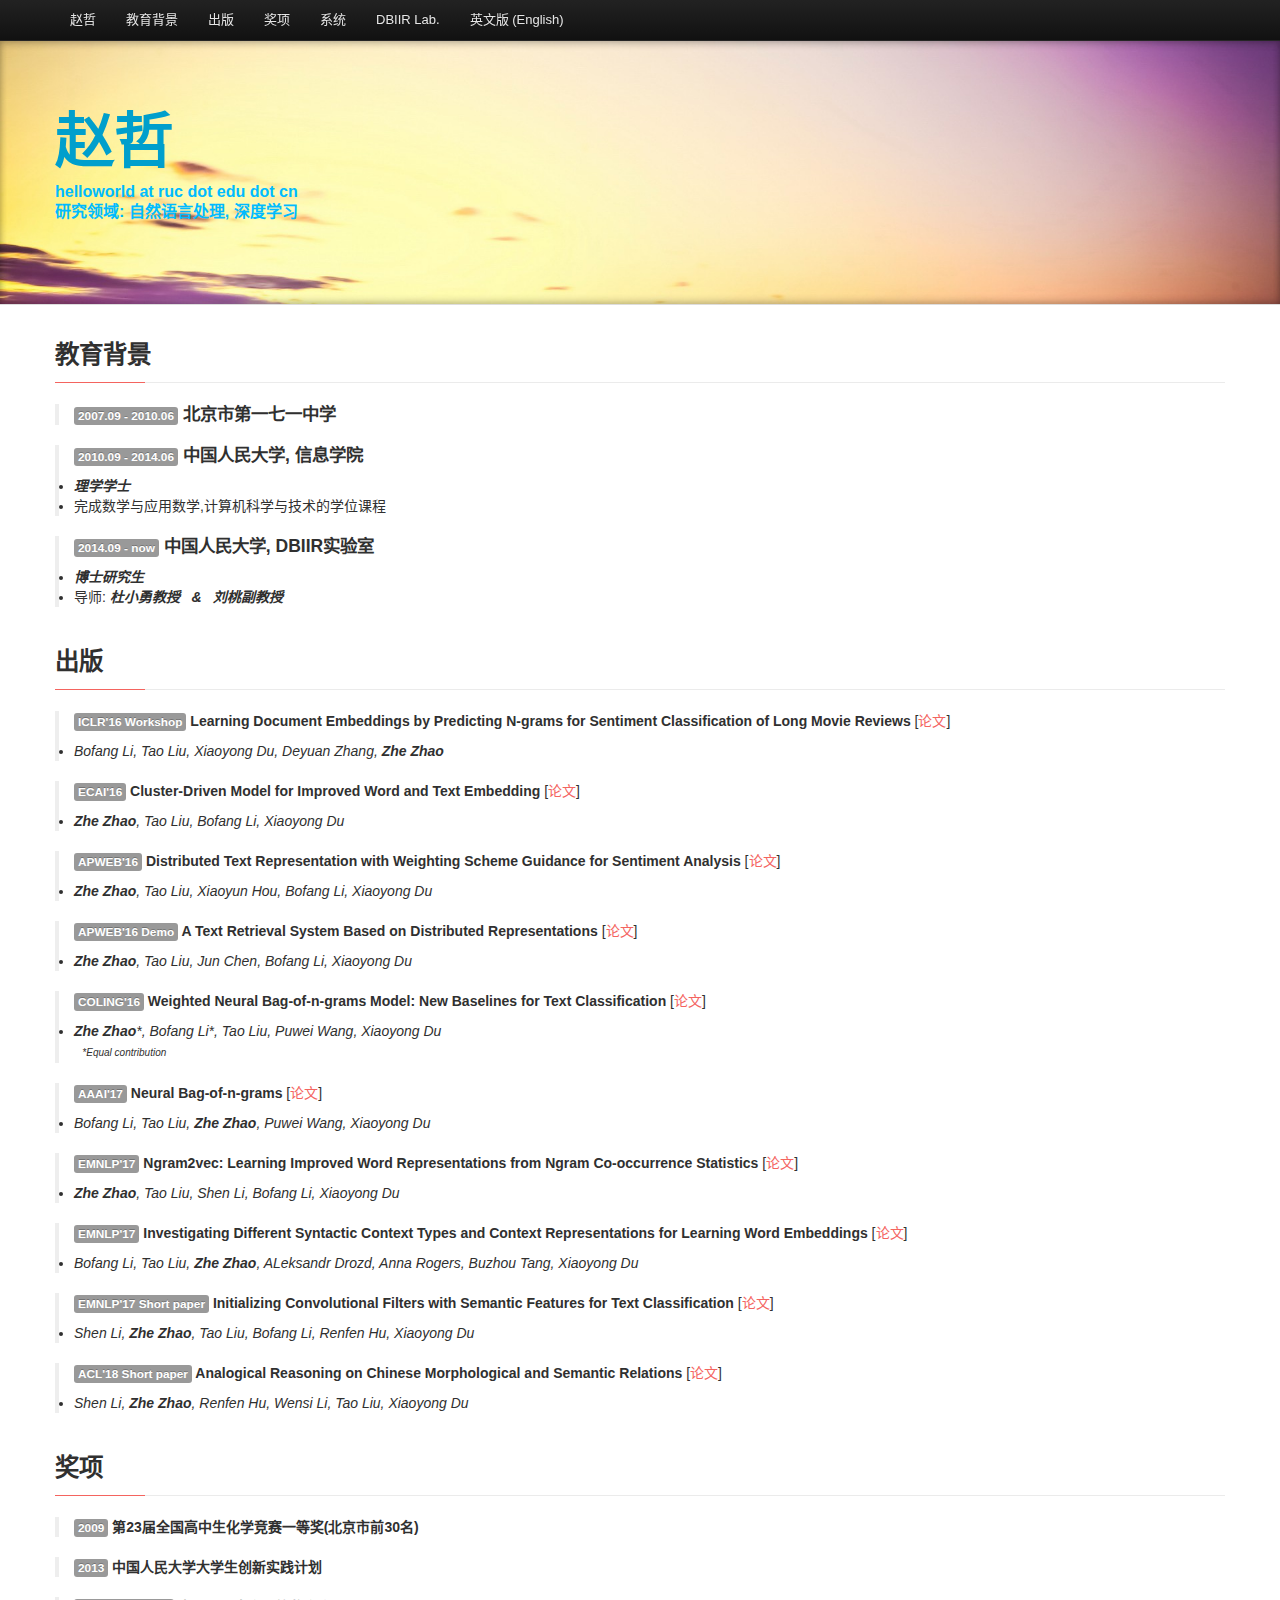
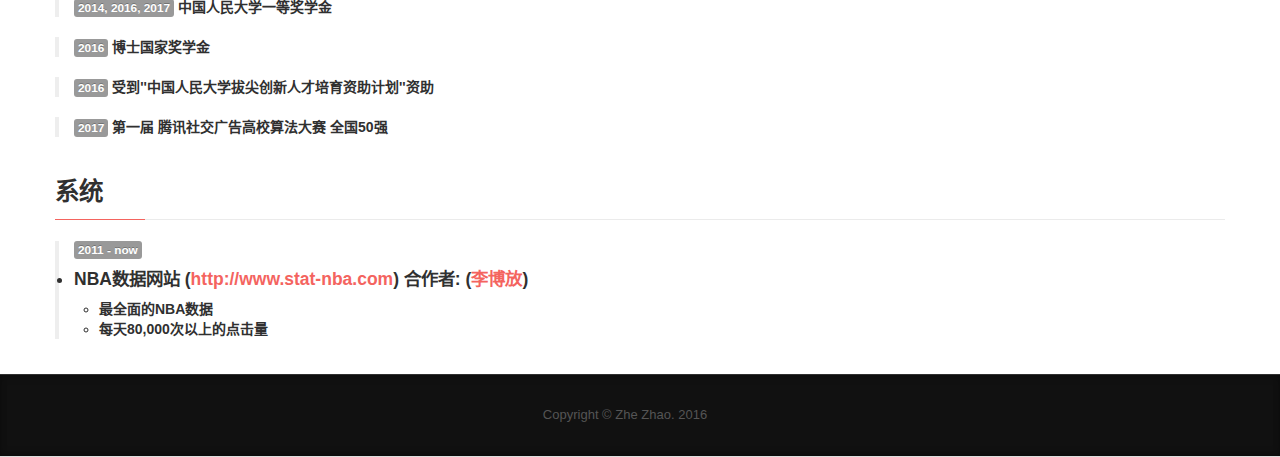
==== index_zh.html @ 17b8a604 "Update index_zh.html" ====
<!DOCTYPE html PUBLIC "-//W3C//DTD HTML 4.01 Transitional//EN" "http://www.w3.org/TR/html4/loose.dtd">
<html lang="zh-CN">
<head>
<meta charset="utf-8" />
<meta http-equiv="X-UA-Compatible" content="IE=edge" />

<title>Zhe Zhao - Renmin Univ. Of China</title>
<meta name="description"
	content="赵哲的个人主页" />
<meta name="author" content="Zhe Zhao (赵哲)"/>
<meta name="keywords"
	content="Zhe Zhao, 赵哲, Renmin University of China, 中国人民大学">
<meta name="HandheldFriendly" content="True" />
<meta name="viewport" content="width=device-width, initial-scale=1.0" />

<link rel="shortcut icon" href="./images/ruc.ico">

<link href="./css/bootstrap.css" rel="stylesheet">
<link href="./css/bootstrap-responsive.css" rel="stylesheet">
<link href="./css/docs.css" rel="stylesheet">
<link href="./css/prettify.css" rel="stylesheet">
<link rel="stylesheet" href="./css/screen.css" />

<script src="./js/jquery.js"></script>
<script src="./js/application.js"></script>
<script src="./js/bootstrap.js"></script>

<script type="text/javascript">
function scrollTo(pos){
	var offsetH = $(pos).offset().top - 50;
	$("body").animate({"scrollTop":offsetH}, 500);
};

$('a[rel=popover]').popover();
</script>

</head>

<body class="home-template">

	<!-- start navigation -->

	<nav class="navbar navbar-inverse navbar-fixed-top">
	<div class="navbar-inner">
		<div class="container">
			<button type="button" class="btn btn-navbar" data-toggle="collapse"
				data-target=".nav-collapse">
				<span class="icon-bar"></span> <span class="icon-bar"></span> <span
					class="icon-bar"></span>
			</button>
			<!--<a class="brand" href="#">Information Systems Group</a>-->
			
			<div class="nav-collapse collapse">
				<ul class="nav">
					<li><a href="#">赵哲</a></li>
					<li><a href="#" onclick="scrollTo('#education');">教育背景</a></li>
					<li><a href="#" onclick="scrollTo('#Publications');">出版</a></li>
					<li><a href="#" onclick="scrollTo('#Awards');">奖项</a></li>
					<li><a href="#" onclick="scrollTo('#Systems');">系统</a></li>
					<li><a href="http://iir.ruc.edu.cn">DBIIR Lab.</a></li>
					<li><a href="index.html" onclick="scrollTo('#skills');">英文版 (English)</a></li>
				</ul>
			</div>
			<!--/.nav-collapse -->
		</div>
	</div>
	</div>
	</nav>
	<!-- end navigation -->

	<!-- start header -->
	<header class="jumbotron subhead main-header"
		style="background-image: url(./images/bg.jpg);background-position: center 36%">
	<div class="container">
		<div class="row">
			<!-- <div class="span3">
				<img src="./images/sea.png" class="img-circle img-polaroid" width="150"
					height="158">
			</div> -->
			<div class="span12" align="left">
				<h1>赵哲</h1>
				<p align="left">
					<font size="-0.3"> helloworld at ruc dot edu dot cn<br>
						研究领域: 自然语言处理, 深度学习
					</font>
				</p>
			</div>

		</div>
	</div>
	</header>
	<!-- end header -->

	<!-- start site's main content area -->
	<section class="content-wrap">
	<div class="container">
		<div class="row">
			<div class="span12" id="education">
				<div class="widget">
					<h3 class="title">
						<strong>教育背景</strong>
					</h3>
					<div class="content community">
					    <blockquote>
							<h4>
								<strong> <span class="label label-default">2007.09
										- 2010.06</span> 北京市第一七一中学
								</strong>
							</h4>
						</blockquote>
						<blockquote>
							<h4>
								<strong> <span class="label label-default">2010.09
										- 2014.06</span> 中国人民大学, 信息学院
								</strong>
							</h4>
							<h5>
								<li><em><strong>理学学士</strong></em></li>
								<li>完成数学与应用数学,计算机科学与技术的学位课程</li>	
							</h5>
						</blockquote>
						<blockquote>
							<h4>
								<strong> <span class="label label-default">2014.09
										- now</span> 中国人民大学, DBIIR实验室
								</strong>
							</h4>
							<h5>
								<li><em><strong>博士研究生</strong></em></li>
								<li>导师: <em><strong>杜小勇教授 &nbsp; & &nbsp; 刘桃副教授</strong></em></li>
							</h5>
						</blockquote>
					</div>
				</div>
			</div>

			<div class="span12" id="Publications">
				<div class="widget">
					<h3 class="title">
						<strong>出版</strong>
					</h3>
					<div class="content community">
						<blockquote>
							<h5>
								<strong> <span class="label label-default">ICLR'16 Workshop</span> 
								Learning Document Embeddings by Predicting N-grams for Sentiment Classification of Long Movie Reviews</strong>
								[<a href="pub/learning_document_embeddings_by_predicting_n-grams_for_sentiment_classification_of_long_movie_reviews.pdf">论文</a>]
							</h5>
							<h5>
								<li><em>Bofang Li, Tao Liu, Xiaoyong Du, Deyuan Zhang, <strong>Zhe Zhao</strong></em></li>
							</h5>
						</blockquote>
						<blockquote>
							<h5>
								<strong> <span class="label label-default">ECAI'16</span> 
								Cluster-Driven Model for Improved Word and Text Embedding</strong>
								[<a href="pub/cluster_driven_model_for_improved_word_and_text_embedding.pdf">论文</a>]
							</h5>
							<h5>
								<li><em><strong>Zhe Zhao</strong>, Tao Liu, Bofang Li, Xiaoyong Du</em></li>
							</h5>
						</blockquote>
						<blockquote>
							<h5>
								<strong> <span class="label label-default">APWEB'16</span> 
								Distributed Text Representation with Weighting Scheme Guidance for Sentiment Analysis</strong>
								[<a href="pub/distributed_text_representation_with_weighting_scheme_guidance_for_sentiment_analysis.pdf">论文</a>]
							</h5>
							<h5>
								<li><em><strong>Zhe Zhao</strong>, Tao Liu, Xiaoyun Hou, Bofang Li, Xiaoyong Du</em></li>
							</h5>
						</blockquote>
						<blockquote>
							<h5>
								<strong> <span class="label label-default">APWEB'16 Demo</span> 
								A Text Retrieval System Based on Distributed Representations</strong>
								[<a href="pub/a_text_retrieval_system_based_on_distributed_representation.pdf">论文</a>]
							</h5>
							<h5>
								<li><em><strong>Zhe Zhao</strong>, Tao Liu, Jun Chen, Bofang Li, Xiaoyong Du</em></li>
							</h5>
						</blockquote>
						<blockquote>
							<h5>
								<strong> <span class="label label-default">COLING'16</span> 
								Weighted Neural Bag-of-n-grams Model: New Baselines for Text Classification</strong>
								[<a href="pub/weighted_neural_bag-of-n-grams_model_new_baselines_for_text_classification.pdf">论文</a>]
							</h5>
							<h5>
								<li><em><strong>Zhe Zhao</strong>*, Bofang Li*, Tao Liu, Puwei Wang, Xiaoyong Du <br> <font size="1">&nbsp;&nbsp;&nbsp;*Equal contribution</font> </em></li>
							</h5>
						</blockquote>
						<blockquote>
							<h5>
								<strong> <span class="label label-default">AAAI'17</span> 
								Neural Bag-of-n-grams</strong>
								[<a href="pub/neural_bag-of-ngrams.pdf">论文</a>]
							</h5>
							<h5>
								<li><em>Bofang Li, Tao Liu, <strong>Zhe Zhao</strong>, Puwei Wang, Xiaoyong Du </em></li>
							</h5>
						</blockquote>
						<blockquote>
							<h5>
								<strong> <span class="label label-default">EMNLP'17</span> 
								Ngram2vec: Learning Improved Word Representations from Ngram Co-occurrence Statistics</strong>
								[<a href="pub/ngram2vec_learning_improved_word_representations_from_ngram_co-occurrence_statistics.pdf">论文</a>]
							</h5>
							<h5>
								<li><em><strong>Zhe Zhao</strong>, Tao Liu, Shen Li, Bofang Li, Xiaoyong Du </em></li>
							</h5>
						</blockquote>
						<blockquote>
							<h5>
								<strong> <span class="label label-default">EMNLP'17</span> 
								Investigating Different Syntactic Context Types and Context Representations for Learning Word Embeddings</strong>
								[<a href="pub/investigating_different_synactic_context_types_and_context_representation_for_learning_word_embeddings.pdf">论文</a>]
							</h5>
							<h5>
								<li><em>Bofang Li, Tao Liu, <strong>Zhe Zhao</strong>, ALeksandr Drozd, Anna Rogers, Buzhou Tang, Xiaoyong Du </em></li>
							</h5>
						</blockquote>
						<blockquote>
							<h5>
								<strong> <span class="label label-default">EMNLP'17 Short paper</span> 
								Initializing Convolutional Filters with Semantic Features for Text Classification</strong>
								[<a href="pub/initializing_convolutional_filters_with_semantic_features_for_text_classification.pdf">论文</a>]
							</h5>
							<h5>
								<li><em>Shen Li, <strong>Zhe Zhao</strong>, Tao Liu, Bofang Li, Renfen Hu, Xiaoyong Du </em></li>
							</h5>
						</blockquote>
						<blockquote>
							<h5>
								<strong> <span class="label label-default">ACL'18 Short paper</span> 
								Analogical Reasoning on Chinese Morphological and Semantic Relations</strong>
								[<a href="">论文</a>]
							</h5>
							<h5>
								<li><em>Shen Li, <strong>Zhe Zhao</strong>, Renfen Hu, Wensi Li, Tao Liu, Xiaoyong Du </em></li>
							</h5>
						</blockquote>
					</div>
				</div>
				<!-- end tag cloud widget -->
			</div>

			
			<div class="span12" id="Awards">
				<div class="widget">
					<h3 class="title"><strong>奖项</strong></h3>
					<div class="content community">
					    <blockquote>
							<h5>
								<strong> <span class="label label-default">2009</span> 第23届全国高中生化学竞赛一等奖(北京市前30名)
								</strong>
							</h5>
						</blockquote>
						<blockquote>
							<h5>
								<strong> <span class="label label-default">2013</span> 中国人民大学大学生创新实践计划
								</strong>
							</h5>
						</blockquote>
						<blockquote>
							<h5>
								<strong> <span class="label label-default">2014, 2016, 2017</span> 中国人民大学一等奖学金
								</strong>
							</h5>
						</blockquote>
						<blockquote>
							<h5>
								<strong> <span class="label label-default">2016</span> 博士国家奖学金
								</strong>
							</h5>
						</blockquote>
						<blockquote>
							<h5>
								<strong> <span class="label label-default">2016</span> 受到''中国人民大学拔尖创新人才培育资助计划''资助
								</strong>
							</h5>
						</blockquote>
						<blockquote>
							<h5>
								<strong> <span class="label label-default">2017</span> 第一届 腾讯社交广告高校算法大赛 全国50强
								</strong>
							</h5>
						</blockquote>
					</div>
				</div>
				<!-- end tag cloud widget -->
			</div>

			<div class="span12" id="Systems">
				<div class="widget">
					<h3 class="title"><strong>系统</strong></h3>
					<div class="content community">
					    <blockquote>
							<h5>
								<strong> <span class="label label-default">2011 - now</span> 
								<h4>
								<strong>
								<li>NBA数据网站 (<a target="_blank" href="http://www.stat-nba.com">http://www.stat-nba.com</a>) 合作者: (<a target="_blank" href="http://iir.ruc.edu.cn/~libf/">李博放</a>)
								</strong>
								</h4>
								<ul style="list-style-type:circle">
								<li>最全面的NBA数据</li>
								<li>每天80,000次以上的点击量</li>
								</ul>
								</li>
								</strong>
							</h5>
						</blockquote>
					</div>
				</div>
				<!-- end tag cloud widget -->
			</div>
			
			
		</div>
	</div>
	</section>

	<div class="jumbotron subhead copyright">
		<div class="container">
			<div class="row">
				<div class="col-sm-12">
					<span>Copyright &copy; <a
						href="http://iir.ruc.edu.cn/~zhaoz/"> Zhe Zhao.</a> 2016
					</span>
				</div>
			</div>
		</div>
	</div>
</body>
</html>
---- css/docs.css ----
/* Add additional stylesheets below
-------------------------------------------------- */
/*
  Bootstrap's documentation styles
  Special styles for presenting Bootstrap's documentation and examples
*/



/* Body and structure
-------------------------------------------------- */

body {
  position: relative;
  padding-top: 40px;
}

/* Code in headings */
h3 code {
  font-size: 14px;
  font-weight: normal;
}



/* Tweak navbar brand link to be super sleek
-------------------------------------------------- */

body > .navbar {
  font-size: 13px;
}

/* Change the docs' brand */
body > .navbar .brand {
  padding-right: 0;
  padding-left: 0;
  margin-left: 20px;
  float: right;
  font-weight: bold;
  color: #ffffff;
  text-shadow: 0 1px 0 rgba(255,255,255,.1), 0 0 30px rgba(255,255,255,.125);
  -webkit-transition: all .2s linear;
     -moz-transition: all .2s linear;
          transition: all .2s linear;
}
body > .navbar .brand:hover {
  text-decoration: none;
  text-shadow: 0 1px 0 rgba(255,255,255,.1), 0 0 30px rgba(255,255,255,.4);
}


/* Sections
-------------------------------------------------- */

/* padding for in-page bookmarks and fixed navbar */
section {
  padding-top: 30px;
}
section > .page-header,
section > .lead {
  color: #5a5a5a;
}
section > ul li {
  margin-bottom: 5px;
}

/* Separators (hr) */
.bs-docs-separator {
  margin: 40px 0 39px;
}

/* Faded out hr */
hr.soften {
  height: 1px;
  margin: 70px 0;
  background-image: -webkit-linear-gradient(left, rgba(0,0,0,0), rgba(0,0,0,.1), rgba(0,0,0,0));
  background-image:    -moz-linear-gradient(left, rgba(0,0,0,0), rgba(0,0,0,.1), rgba(0,0,0,0));
  background-image:     -ms-linear-gradient(left, rgba(0,0,0,0), rgba(0,0,0,.1), rgba(0,0,0,0));
  background-image:      -o-linear-gradient(left, rgba(0,0,0,0), rgba(0,0,0,.1), rgba(0,0,0,0));
  border: 0;
}



/* Jumbotrons
-------------------------------------------------- */

/* Base class
------------------------- */
.jumbotron {
  position: relative;
  padding: 40px 0;
  color: #ffffff;
  text-align: center;
  text-shadow: 0 1px 3px rgba(0,0,0,.0), 0 0 30px rgba(0,0,0,.0);
  background: #1173EA; /* Old browsers */
  background: -moz-linear-gradient(45deg,  #1173EA 0%, #0B3970 100%); /* FF3.6+ */
  background: -webkit-gradient(linear, left bottom, right top, color-stop(0%,#1173EA), color-stop(100%,#0B3970)); /* Chrome,Safari4+ */
  background: -webkit-linear-gradient(45deg,  #1173EA 0%,#0B3970 100%); /* Chrome10+,Safari5.1+ */
  background: -o-linear-gradient(45deg,  #1173EA 0%,#0B3970 100%); /* Opera 11.10+ */
  background: -ms-linear-gradient(45deg,  #1173EA 0%,#0B3970 100%); /* IE10+ */
  background: linear-gradient(45deg,  #1173EA 0%,#0B3970 100%); /* W3C */
  filter: progid:DXImageTransform.Microsoft.gradient( startColorstr='#1173EA', endColorstr='#000000',GradientType=1 ); /* IE6-9 fallback on horizontal gradient */
  -webkit-box-shadow: inset 0 3px 7px rgba(0,0,0,.2), inset 0 -3px 7px rgba(0,0,0,.2);
     -moz-box-shadow: inset 0 3px 7px rgba(0,0,0,.2), inset 0 -3px 7px rgba(0,0,0,.2);
          box-shadow: inset 0 3px 7px rgba(0,0,0,.2), inset 0 -3px 7px rgba(0,0,0,.2);
}
.jumbotron h1 {
  font-size: 80px;
  font-weight: bold;
  letter-spacing: -1px;
  line-height: 1;
}
.jumbotron p {
  font-size: 24px;
  font-weight: 300;
  line-height: 1.25;
  margin-bottom: 30px;
}

/* Link styles (used on .masthead-links as well) */
.jumbotron a {
  color: #fff;
  color: rgba(255,255,255,.5);
  -webkit-transition: all .2s ease-in-out;
     -moz-transition: all .2s ease-in-out;
          transition: all .2s ease-in-out;
}
.jumbotron a:hover {
  color: #fff;
  text-shadow: 0 0 10px rgba(255,255,255,.25);
}

/* Download button */
.masthead .btn {
  padding: 19px 24px;
  font-size: 24px;
  font-weight: 200;
  color: #fff; /* redeclare to override the `.jumbotron a` */
  border: 0;
  -webkit-border-radius: 6px;
     -moz-border-radius: 6px;
          border-radius: 6px;
  -webkit-box-shadow: inset 0 1px 0 rgba(255,255,255,.1), 0 1px 5px rgba(0,0,0,.25);
     -moz-box-shadow: inset 0 1px 0 rgba(255,255,255,.1), 0 1px 5px rgba(0,0,0,.25);
          box-shadow: inset 0 1px 0 rgba(255,255,255,.1), 0 1px 5px rgba(0,0,0,.25);
  -webkit-transition: none;
     -moz-transition: none;
          transition: none;
}
.masthead .btn:hover {
  -webkit-box-shadow: inset 0 1px 0 rgba(255,255,255,.1), 0 1px 5px rgba(0,0,0,.25);
     -moz-box-shadow: inset 0 1px 0 rgba(255,255,255,.1), 0 1px 5px rgba(0,0,0,.25);
          box-shadow: inset 0 1px 0 rgba(255,255,255,.1), 0 1px 5px rgba(0,0,0,.25);
}
.masthead .btn:active {
  -webkit-box-shadow: inset 0 2px 4px rgba(0,0,0,.1), 0 1px 0 rgba(255,255,255,.1);
     -moz-box-shadow: inset 0 2px 4px rgba(0,0,0,.1), 0 1px 0 rgba(255,255,255,.1);
          box-shadow: inset 0 2px 4px rgba(0,0,0,.1), 0 1px 0 rgba(255,255,255,.1);
}


/* Pattern overlay
------------------------- */
.jumbotron .container {
  position: relative;
  z-index: 2;
}
.jumbotron:after {
  content: '';
  display: block;
  position: absolute;
  top: 0;
  right: 0;
  bottom: 0;
  left: 0;
  background: url(../img/bs-docs-masthead-pattern.png) repeat center center;
  opacity: .4;
}
@media
only screen and (-webkit-min-device-pixel-ratio: 2),
only screen and (   min--moz-device-pixel-ratio: 2),
only screen and (     -o-min-device-pixel-ratio: 2/1) {

  .jumbotron:after {
    background-size: 150px 150px;
  }

}

/* Masthead (docs home)
------------------------- */
.masthead {
  padding: 70px 0 80px;
  margin-bottom: 0;
  color: #fff;
}
.masthead h1 {
  font-size: 120px;
  line-height: 1;
  letter-spacing: -2px;
}
.masthead p {
  font-size: 40px;
  font-weight: 200;
  line-height: 1.25;
}

/* Textual links in masthead */
.masthead-links {
  margin: 0;
  list-style: none;
}
.masthead-links li {
  display: inline;
  padding: 0 10px;
  color: rgba(255,255,255,.25);
}

/* Social proof buttons from GitHub & Twitter */
.bs-docs-social {
  padding: 15px 0;
  text-align: center;
  background-color: #f5f5f5;
  border-top: 1px solid #fff;
  border-bottom: 1px solid #ddd;
}

/* Quick links on Home */
.bs-docs-social-buttons {
  margin-left: 0;
  margin-bottom: 0;
  padding-left: 0;
  list-style: none;
}
.bs-docs-social-buttons li {
  display: inline-block;
  padding: 5px 8px;
  line-height: 1;
  *display: inline;
  *zoom: 1;
}

/* Subhead (other pages)
------------------------- */
.subhead {
  text-align: left;
  border-bottom: 1px solid #ddd;
}
.subhead h1 {
  font-size: 60px;
}
.subhead p {
  margin-bottom: 20px;
}
.subhead .navbar {
  display: none;
}



/* Marketing section of Overview
-------------------------------------------------- */

.marketing {
  text-align: center;
  color: #5a5a5a;
}
.marketing h1 {
  margin: 60px 0 10px;
  font-size: 60px;
  font-weight: 200;
  line-height: 1;
  letter-spacing: -1px;
}
.marketing h2 {
  font-weight: 200;
  margin-bottom: 5px;
}
.marketing p {
  font-size: 16px;
  line-height: 1.5;
}
.marketing .marketing-byline {
  margin-bottom: 40px;
  font-size: 20px;
  font-weight: 300;
  line-height: 1.25;
  color: #999;
}
.marketing-img {
  display: block;
  margin: 0 auto 30px;
  max-height: 145px;
}



/* Footer
-------------------------------------------------- */

.footer {
  text-align: center;
  padding: 30px 0;
  margin-top: 70px;
  border-top: 1px solid #e5e5e5;
  background-color: #f5f5f5;
}
.footer p {
  margin-bottom: 0;
  color: #777;
}
.footer-links {
  margin: 10px 0;
}
.footer-links li {
  display: inline;
  padding: 0 2px;
}
.footer-links li:first-child {
  padding-left: 0;
}



/* Special grid styles
-------------------------------------------------- */

.show-grid {
  margin-top: 10px;
  margin-bottom: 20px;
}
.show-grid [class*="span"] {
  background-color: #eee;
  text-align: center;
  -webkit-border-radius: 3px;
     -moz-border-radius: 3px;
          border-radius: 3px;
  min-height: 40px;
  line-height: 40px;
}
.show-grid [class*="span"]:hover {
  background-color: #ddd;
}
.show-grid .show-grid {
  margin-top: 0;
  margin-bottom: 0;
}
.show-grid .show-grid [class*="span"] {
  margin-top: 5px;
}
.show-grid [class*="span"] [class*="span"] {
  background-color: #ccc;
}
.show-grid [class*="span"] [class*="span"] [class*="span"] {
  background-color: #999;
}



/* Mini layout previews
-------------------------------------------------- */
.mini-layout {
  border: 1px solid #ddd;
  -webkit-border-radius: 6px;
     -moz-border-radius: 6px;
          border-radius: 6px;
  -webkit-box-shadow: 0 1px 2px rgba(0,0,0,.075);
     -moz-box-shadow: 0 1px 2px rgba(0,0,0,.075);
          box-shadow: 0 1px 2px rgba(0,0,0,.075);
}
.mini-layout,
.mini-layout .mini-layout-body,
.mini-layout.fluid .mini-layout-sidebar {
  height: 300px;
}
.mini-layout {
  margin-bottom: 20px;
  padding: 9px;
}
.mini-layout div {
  -webkit-border-radius: 3px;
     -moz-border-radius: 3px;
          border-radius: 3px;
}
.mini-layout .mini-layout-body {
  background-color: #dceaf4;
  margin: 0 auto;
  width: 70%;
}
.mini-layout.fluid .mini-layout-sidebar,
.mini-layout.fluid .mini-layout-header,
.mini-layout.fluid .mini-layout-body {
  float: left;
}
.mini-layout.fluid .mini-layout-sidebar {
  background-color: #bbd8e9;
  width: 20%;
}
.mini-layout.fluid .mini-layout-body {
  width: 77.5%;
  margin-left: 2.5%;
}



/* Download page
-------------------------------------------------- */

.download .page-header {
  margin-top: 36px;
}
.page-header .toggle-all {
  margin-top: 5px;
}

/* Space out h3s when following a section */
.download h3 {
  margin-bottom: 5px;
}
.download-builder input + h3,
.download-builder .checkbox + h3 {
  margin-top: 9px;
}

/* Fields for variables */
.download-builder input[type=text] {
  margin-bottom: 9px;
  font-family: Menlo, Monaco, "Courier New", monospace;
  font-size: 12px;
  color: #d14;
}
.download-builder input[type=text]:focus {
  background-color: #fff;
}

/* Custom, larger checkbox labels */
.download .checkbox {
  padding: 6px 10px 6px 25px;
  font-size: 13px;
  line-height: 18px;
  color: #555;
  background-color: #f9f9f9;
  -webkit-border-radius: 3px;
     -moz-border-radius: 3px;
          border-radius: 3px;
  cursor: pointer;
}
.download .checkbox:hover {
  color: #333;
  background-color: #f5f5f5;
}
.download .checkbox small {
  font-size: 12px;
  color: #777;
}

/* Variables section */
#variables label {
  margin-bottom: 0;
}

/* Giant download button */
.download-btn {
  margin: 36px 0 108px;
}
#download p,
#download h4 {
  max-width: 50%;
  margin: 0 auto;
  color: #999;
  text-align: center;
}
#download h4 {
  margin-bottom: 0;
}
#download p {
  margin-bottom: 18px;
}
.download-btn .btn {
  display: block;
  width: auto;
  padding: 19px 24px;
  margin-bottom: 27px;
  font-size: 30px;
  line-height: 1;
  text-align: center;
  -webkit-border-radius: 6px;
     -moz-border-radius: 6px;
          border-radius: 6px;
}



/* Misc
-------------------------------------------------- */

/* Make tables spaced out a bit more */
h2 + table,
h3 + table,
h4 + table,
h2 + .row {
  margin-top: 5px;
}

/* Example sites showcase */
.example-sites {
  xmargin-left: 20px;
}
.example-sites img {
  max-width: 100%;
  margin: 0 auto;
}

.scrollspy-example {
  height: 200px;
  overflow: auto;
  position: relative;
}


/* Fake the :focus state to demo it */
.focused {
  border-color: rgba(82,168,236,.8);
  -webkit-box-shadow: inset 0 1px 3px rgba(0,0,0,.1), 0 0 8px rgba(82,168,236,.6);
     -moz-box-shadow: inset 0 1px 3px rgba(0,0,0,.1), 0 0 8px rgba(82,168,236,.6);
          box-shadow: inset 0 1px 3px rgba(0,0,0,.1), 0 0 8px rgba(82,168,236,.6);
  outline: 0;
}

/* For input sizes, make them display block */
.docs-input-sizes select,
.docs-input-sizes input[type=text] {
  display: block;
  margin-bottom: 9px;
}

/* Icons
------------------------- */
.the-icons {
  margin-left: 0;
  list-style: none;
}
.the-icons li {
  float: left;
  width: 25%;
  line-height: 25px;
}
.the-icons i:hover {
  background-color: rgba(255,0,0,.25);
}

/* Example page
------------------------- */
.bootstrap-examples h4 {
  margin: 10px 0 5px;
}
.bootstrap-examples p {
  font-size: 13px;
  line-height: 18px;
}
.bootstrap-examples .thumbnail {
  margin-bottom: 9px;
  background-color: #fff;
}



/* Bootstrap code examples
-------------------------------------------------- */

/* Base class */
.bs-docs-example {
  position: relative;
  margin: 15px 0;
  padding: 39px 19px 14px;
  *padding-top: 19px;
  background-color: #fff;
  border: 1px solid #ddd;
  -webkit-border-radius: 4px;
     -moz-border-radius: 4px;
          border-radius: 4px;
}

/* Echo out a label for the example */
.bs-docs-example:after {
  content: "Example";
  position: absolute;
  top: -1px;
  left: -1px;
  padding: 3px 7px;
  font-size: 12px;
  font-weight: bold;
  background-color: #f5f5f5;
  border: 1px solid #ddd;
  color: #9da0a4;
  -webkit-border-radius: 4px 0 4px 0;
     -moz-border-radius: 4px 0 4px 0;
          border-radius: 4px 0 4px 0;
}

/* Remove spacing between an example and it's code */
.bs-docs-example + .prettyprint {
  margin-top: -20px;
  padding-top: 15px;
}

/* Tweak examples
------------------------- */
.bs-docs-example > p:last-child {
  margin-bottom: 0;
}
.bs-docs-example .table,
.bs-docs-example .progress,
.bs-docs-example .well,
.bs-docs-example .alert,
.bs-docs-example .hero-unit,
.bs-docs-example .pagination,
.bs-docs-example .navbar,
.bs-docs-example > .nav,
.bs-docs-example blockquote {
  margin-bottom: 5px;
}
.bs-docs-example .pagination {
  margin-top: 0;
}
.bs-navbar-top-example,
.bs-navbar-bottom-example {
  z-index: 1;
  padding: 0;
  height: 90px;
  overflow: hidden; /* cut the drop shadows off */
}
.bs-navbar-top-example .navbar-fixed-top,
.bs-navbar-bottom-example .navbar-fixed-bottom {
  margin-left: 0;
  margin-right: 0;
}
.bs-navbar-top-example {
  -webkit-border-radius: 0 0 4px 4px;
     -moz-border-radius: 0 0 4px 4px;
          border-radius: 0 0 4px 4px;
}
.bs-navbar-top-example:after {
  top: auto;
  bottom: -1px;
  -webkit-border-radius: 0 4px 0 4px;
     -moz-border-radius: 0 4px 0 4px;
          border-radius: 0 4px 0 4px;
}
.bs-navbar-bottom-example {
  -webkit-border-radius: 4px 4px 0 0;
     -moz-border-radius: 4px 4px 0 0;
          border-radius: 4px 4px 0 0;
}
.bs-navbar-bottom-example .navbar {
  margin-bottom: 0;
}
form.bs-docs-example {
  padding-bottom: 19px;
}

/* Images */
.bs-docs-example-images img {
  margin: 10px;
  display: inline-block;
}

/* Tooltips */
.bs-docs-tooltip-examples {
  text-align: center;
  margin: 0 0 10px;
  list-style: none;
}
.bs-docs-tooltip-examples li {
  display: inline;
  padding: 0 10px;
}

/* Popovers */
.bs-docs-example-popover {
  padding-bottom: 24px;
  background-color: #f9f9f9;
}
.bs-docs-example-popover .popover {
  position: relative;
  display: block;
  float: left;
  width: 260px;
  margin: 20px;
}

/* Dropdowns */
.bs-docs-example-submenus {
  min-height: 180px;
}
.bs-docs-example-submenus > .pull-left + .pull-left {
  margin-left: 20px;
}
.bs-docs-example-submenus .dropup > .dropdown-menu,
.bs-docs-example-submenus .dropdown > .dropdown-menu {
  display: block;
  position: static;
  margin-bottom: 5px;
  *width: 180px;
}



/* Responsive docs
-------------------------------------------------- */

/* Utility classes table
------------------------- */
.responsive-utilities th small {
  display: block;
  font-weight: normal;
  color: #999;
}
.responsive-utilities tbody th {
  font-weight: normal;
}
.responsive-utilities td {
  text-align: center;
}
.responsive-utilities td.is-visible {
  color: #468847;
  background-color: #dff0d8 !important;
}
.responsive-utilities td.is-hidden {
  color: #ccc;
  background-color: #f9f9f9 !important;
}

/* Responsive tests
------------------------- */
.responsive-utilities-test {
  margin-top: 5px;
  margin-left: 0;
  list-style: none;
  overflow: hidden; /* clear floats */
}
.responsive-utilities-test li {
  position: relative;
  float: left;
  width: 25%;
  height: 43px;
  font-size: 14px;
  font-weight: bold;
  line-height: 43px;
  color: #999;
  text-align: center;
  border: 1px solid #ddd;
  -webkit-border-radius: 4px;
     -moz-border-radius: 4px;
          border-radius: 4px;
}
.responsive-utilities-test li + li {
  margin-left: 10px;
}
.responsive-utilities-test span {
  position: absolute;
  top:    -1px;
  left:   -1px;
  right:  -1px;
  bottom: -1px;
  -webkit-border-radius: 4px;
     -moz-border-radius: 4px;
          border-radius: 4px;
}
.responsive-utilities-test span {
  color: #468847;
  background-color: #dff0d8;
  border: 1px solid #d6e9c6;
}



/* Sidenav for Docs
-------------------------------------------------- */

.bs-docs-sidenav {
  width: 228px;
  margin: 30px 0 0;
  padding: 0;
  background-color: #fff;
  -webkit-border-radius: 6px;
     -moz-border-radius: 6px;
          border-radius: 6px;
  -webkit-box-shadow: 0 1px 4px rgba(0,0,0,.065);
     -moz-box-shadow: 0 1px 4px rgba(0,0,0,.065);
          box-shadow: 0 1px 4px rgba(0,0,0,.065);
}
.bs-docs-sidenav > li > a {
  display: block;
  width: 190px \9;
  margin: 0 0 -1px;
  padding: 8px 14px;
  border: 1px solid #e5e5e5;
}
.bs-docs-sidenav > li:first-child > a {
  -webkit-border-radius: 6px 6px 0 0;
     -moz-border-radius: 6px 6px 0 0;
          border-radius: 6px 6px 0 0;
}
.bs-docs-sidenav > li:last-child > a {
  -webkit-border-radius: 0 0 6px 6px;
     -moz-border-radius: 0 0 6px 6px;
          border-radius: 0 0 6px 6px;
}
.bs-docs-sidenav > .active > a {
  position: relative;
  z-index: 2;
  padding: 9px 15px;
  border: 0;
  text-shadow: 0 1px 0 rgba(0,0,0,.15);
  -webkit-box-shadow: inset 1px 0 0 rgba(0,0,0,.1), inset -1px 0 0 rgba(0,0,0,.1);
     -moz-box-shadow: inset 1px 0 0 rgba(0,0,0,.1), inset -1px 0 0 rgba(0,0,0,.1);
          box-shadow: inset 1px 0 0 rgba(0,0,0,.1), inset -1px 0 0 rgba(0,0,0,.1);
}
/* Chevrons */
.bs-docs-sidenav .icon-chevron-right {
  float: right;
  margin-top: 2px;
  margin-right: -6px;
  opacity: .25;
}
.bs-docs-sidenav > li > a:hover {
  background-color: #f5f5f5;
}
.bs-docs-sidenav a:hover .icon-chevron-right {
  opacity: .5;
}
.bs-docs-sidenav .active .icon-chevron-right,
.bs-docs-sidenav .active a:hover .icon-chevron-right {
  background-image: url(../img/glyphicons-halflings-white.png);
  opacity: 1;
}
.bs-docs-sidenav.affix {
  top: 40px;
}
.bs-docs-sidenav.affix-bottom {
  position: absolute;
  top: auto;
  bottom: 270px;
}



/* Ads in headers
-------------------------------------------------- */

.subhead h1,
.subhead .lead {
  margin-right: 340px;
}

.carbonad {
  position: absolute;
  top: 0;
  right: 0;
  margin-top: 0 !important;
  padding: 15px;
  height: auto !important;
  overflow: hidden; /* clearfix */
  font-size: 13px !important;
  line-height: 16px !important;
  background: #222 !important; /* reset image and color in one line */
  background: rgba(0,0,0,.5) !important;
  border: 0 !important;
  border-radius: 4px;
  box-shadow: inset 0 3px 5px rgba(0,0,0,.5), 0 1px 0 rgba(255,255,255,.1);
}
.carbonad-img {
  margin: 0 !important;
}
.carbonad-text,
.carbonad-tag,
.carbonad-tag a {
  color: #fff !important;
}
.carbonad-text,
.carbonad-tag {
  float: none !important;
  display: block !important;
  width: auto !important;
  height: auto !important;
  margin-left: 145px !important;
  font-family: "Helvetica Neue", Helvetica, Arial, sans-serif !important;
}
.carbonad-text {
  padding-top: 0 !important;
}
.carbonad-tag {
  text-align: left !important;
}


/* Responsive
-------------------------------------------------- */

/* Desktop large
------------------------- */
@media (min-width: 1200px) {
  .bs-docs-container {
    max-width: 970px;
  }
  .bs-docs-sidenav {
    width: 258px;
  }
  .bs-docs-sidenav > li > a {
    width: 230px \9; /* Override the previous IE8-9 hack */
  }
}

/* Desktop
------------------------- */
@media (max-width: 980px) {
  /* Unfloat brand */
  body > .navbar-fixed-top .brand {
    float: left;
    margin-left: 0;
    padding-left: 10px;
    padding-right: 10px;
  }

  /* Inline-block quick links for more spacing */
  .quick-links li {
    display: inline-block;
    margin: 5px;
  }

  /* When affixed, space properly */
  .bs-docs-sidenav {
    top: 0;
    width: 218px;
    margin-top: 30px;
    margin-right: 0;
  }

  .subhead h1,
  .subhead .lead {
    margin-right: 0;
  }

  .carbonad {
    position: static;
    width: auto !important;
    margin-top: 30px !important;
  }

}

/* Tablet to desktop
------------------------- */
@media (min-width: 768px) and (max-width: 979px) {
  /* Remove any padding from the body */
  body {
    padding-top: 0;
  }
  /* Widen masthead and social buttons to fill body padding */
  .jumbotron {
    margin-top: -20px; /* Offset bottom margin on .navbar */
  }
  /* Adjust sidenav width */
  .bs-docs-sidenav {
    width: 166px;
    margin-top: 20px;
  }
  .bs-docs-sidenav.affix {
    top: 0;
  }
}

/* Tablet
------------------------- */
@media (max-width: 767px) {
  /* Remove any padding from the body */
  body {
    padding-top: 0;
  }

  /* Widen masthead and social buttons to fill body padding */
  .jumbotron {
    padding: 40px 20px;
    margin-top:   -20px; /* Offset bottom margin on .navbar */
    margin-right: -20px;
    margin-left:  -20px;
  }
  .masthead h1 {
    font-size: 90px;
  }
  .masthead p,
  .masthead .btn {
    font-size: 24px;
  }
  .marketing .span4 {
    margin-bottom: 40px;
  }
  .bs-docs-social {
    margin: 0 -20px;
  }

  .carbonad {
    position: static;
    width: auto !important;
    margin: 40px -20px -40px !important;
    padding: 20px !important;
    overflow: hidden; /* clearfix */
    border-radius: 0;
  }

  /* Space out the show-grid examples */
  .show-grid [class*="span"] {
    margin-bottom: 5px;
  }

  /* Sidenav */
  .bs-docs-sidenav {
    width: auto;
    margin-bottom: 20px;
  }
  .bs-docs-sidenav.affix {
    position: static;
    width: auto;
    top: 0;
  }

  /* Unfloat the back to top link in footer */
  .footer {
    margin-left: -20px;
    margin-right: -20px;
    padding-left: 20px;
    padding-right: 20px;
  }
  .footer p {
    margin-bottom: 9px;
  }
}

/* Landscape phones
------------------------- */
@media (max-width: 480px) {
  /* Remove padding above jumbotron */
  body {
    padding-top: 0;
  }

  /* Change up some type stuff */
  h2 small {
    display: block;
  }

  /* Downsize the jumbotrons */
  .jumbotron h1 {
    font-size: 45px;
  }
  .jumbotron p,
  .jumbotron .btn {
    font-size: 18px;
  }
  .jumbotron .btn {
    display: block;
    margin: 0 auto;
  }

  /* center align subhead text like the masthead */
  .subhead h1,
  .subhead p {
    text-align: center;
  }

  /* Marketing on home */
  .marketing h1 {
    font-size: 30px;
  }
  .marketing-byline {
    font-size: 18px;
  }

  /* center example sites */
  .example-sites {
    margin-left: 0;
  }
  .example-sites > li {
    float: none;
    display: block;
    max-width: 280px;
    margin: 0 auto 18px;
    text-align: center;
  }
  .example-sites .thumbnail > img {
    max-width: 270px;
  }

  /* Do our best to make tables work in narrow viewports */
  table code {
    white-space: normal;
    word-wrap: break-word;
    word-break: break-all;
  }

  /* Examples: dropdowns */
  .bs-docs-example-submenus > .pull-left {
    float: none;
    clear: both;
  }
  .bs-docs-example-submenus > .pull-left,
  .bs-docs-example-submenus > .pull-left + .pull-left {
    margin-left: 0;
  }
  .bs-docs-example-submenus p {
    margin-bottom: 0;
  }
  .bs-docs-example-submenus .dropup > .dropdown-menu,
  .bs-docs-example-submenus .dropdown > .dropdown-menu {
    margin-bottom: 10px;
    float: none;
    max-width: 180px;
  }

  /* Examples: modal */
  .modal-example .modal {
    position: relative;
    top: auto;
    right: auto;
    bottom: auto;
    left: auto;
  }

  /* Tighten up footer */
  .footer {
    padding-top: 20px;
    padding-bottom: 20px;
  }
}
---- css/prettify.css ----
.com { color: #93a1a1; }
.lit { color: #195f91; }
.pun, .opn, .clo { color: #93a1a1; }
.fun { color: #dc322f; }
.str, .atv { color: #D14; }
.kwd, .prettyprint .tag { color: #1e347b; }
.typ, .atn, .dec, .var { color: teal; }
.pln { color: #48484c; }

.prettyprint {
  padding: 8px;
  background-color: #f7f7f9;
  border: 1px solid #e1e1e8;
}
.prettyprint.linenums {
  -webkit-box-shadow: inset 40px 0 0 #fbfbfc, inset 41px 0 0 #ececf0;
     -moz-box-shadow: inset 40px 0 0 #fbfbfc, inset 41px 0 0 #ececf0;
          box-shadow: inset 40px 0 0 #fbfbfc, inset 41px 0 0 #ececf0;
}

/* Specify class=linenums on a pre to get line numbering */
ol.linenums {
  margin: 0 0 0 33px; /* IE indents via margin-left */
}
ol.linenums li {
  padding-left: 12px;
  color: #bebec5;
  line-height: 20px;
  text-shadow: 0 1px 0 #fff;
}
---- css/screen.css ----
/*====================================================
	Importing bootstrap less files
====================================================*/
/*====================================================
	COLOR VARIABLE FOR THEME
====================================================*/
/* common */
/*====================================================
	common styles
====================================================*/
html,
body {
  color: #505050;
  line-height: 1.75em;
  background: #ffffff;
  position: relative;
  font-family: "Microsoft YaHei", "Helvetica Neue", Helvetica, Arial, "Hiragino Sans GB", "Hiragino Sans GB W3", "WenQuanYi Micro Hei", "Microsoft YaHei UI", sans-serif;
}
h1,
h2,
h3,
h4,
h5,
h6 {
  font-weight: 400;
  color: #303030;
}
/*h1 {
  font-size: 3em;
}
h2 {
  font-size: 2.5em;
}
h3 {
  font-size: 2em;
}
h4 {
  font-size: 1.5em;
}
h5 {
  font-size: 1em;
}
h6 {
  font-size: 0.75em;
}*/
a {
  color: #f4645f;
  outline: none;
}
a:hover {
  color: #f4645f;
}
a:active,
a:focus,
a img {
  outline: none;
}
.btn {
  padding: 7px 14px;
  border-radius: 2px;
}
.btn-default {
  border: 1px solid #f4645f;
  background: #f4645f;
  color: #ffffff;
  -webkit-transition: all 0.2s ease-in-out;
       -o-transition: all 0.2s ease-in-out;
          transition: all 0.2s ease-in-out;
}
.btn-default:hover {
  border: 1px solid #303030;
  background: #303030;
  color: #ffffff;
}
.btn-default:focus {
  outline: none;
}
.btn-default[disabled] {
  border: 1px solid #303030;
  background: #303030;
  color: #ffffff;
}
input[type="search"],
input[type="text"],
input[type="url"],
input[type="email"],
textarea {
  padding: 7px 7px;
  border: 1px solid #ebebeb;
  border-radius: 2px;
  -webkit-transition: all 0.2s;
       -o-transition: all 0.2s;
          transition: all 0.2s;
}
input[type="search"]:focus,
input[type="text"]:focus,
input[type="url"]:focus,
input[type="email"]:focus,
textarea:focus {
  border: 1px solid #f4645f;
  outline: none;
}
blockquote {
  border-left: 4px solid #eee;
}
pre {
  padding: 0;
  background: none;
  border: none;
}
::-moz-selection {
  color: #ffffff;
  background: #f4645f;
  text-shadow: none;
}
::selection {
  color: #ffffff;
  background: #f4645f;
  text-shadow: none;
}
/* header */
/*====================================================
	header
====================================================*/
.main-header {
  text-align: center;
  padding: 42px 0;
  /*background: #f4645f;*/
  text-shadow: 0 1px 3px rgba(0,0,0,.0), 0 0 30px rgba(0,0,0,.0);
  background: #1173EA; /* Old browsers */
  background: -moz-linear-gradient(45deg,  #1173EA 0%, #0B3970 100%); /* FF3.6+ */
  background: -webkit-gradient(linear, left bottom, right top, color-stop(0%,#1173EA), color-stop(100%,#0B3970)); /* Chrome,Safari4+ */
  background: -webkit-linear-gradient(45deg,  #1173EA 0%,#0B3970 100%); /* Chrome10+,Safari5.1+ */
  background: -o-linear-gradient(45deg,  #1173EA 0%,#0B3970 100%); /* Opera 11.10+ */
  background: -ms-linear-gradient(45deg,  #1173EA 0%,#0B3970 100%); /* IE10+ */
  background: linear-gradient(45deg,  #1173EA 0%,#0B3970 100%); /* W3C */
  filter: progid:DXImageTransform.Microsoft.gradient( startColorstr='#1173EA', endColorstr='#000000',GradientType=1 ); /* IE6-9 fallback on horizontal gradient */
  -webkit-box-shadow: inset 0 3px 7px rgba(0,0,0,.2), inset 0 -3px 7px rgba(0,0,0,.2);
     -moz-box-shadow: inset 0 3px 7px rgba(0,0,0,.2), inset 0 -3px 7px rgba(0,0,0,.2);
          box-shadow: inset 0 3px 7px rgba(0,0,0,.2), inset 0 -3px 7px rgba(0,0,0,.2);
  
}
.main-header .branding {
  font-size: 3.5em;
  color: #303030;
}
.main-header .branding:hover {
  text-decoration: none;
}
.main-header .branding img {
  max-width: 100%;
}
.main-header h1 {
  font-weight: bold;
  color: #009FCC;
}
.main-header h2 {
  font-weight: bold;
  color: #fff;
}
.main-header p {
  font-weight: bold;
  color: #00bbff;
}
.btn-doc {
  position: relative;
  bottom: -40px;
  border: 1px solid #f1362f;
  background-color: transparent;
}
@media only screen and (max-width: 767px) {
  .btn-doc {
    display: block;
    width: 50%;
    margin-left: auto;
    margin-right: auto;
    margin-top: 10px;
  }
}
.home-template .main-header {
  padding-top: 62px;
  padding-bottom: 62px;
  background-repeat: no-repeat;
  background-position: center 20%;
  -webkit-background-size: cover;
          background-size: cover;
}
/* main-navigation */
.main-navigation {
  text-align: center;
  background: #dadada;
  border-top: 1px solid #ebebeb;
  margin-bottom: 35px;
  border-bottom: 2px solid #e1e1e1;
}
.main-navigation .menu {
  padding: 0;
  margin: 0;
}
.main-navigation .menu li {
  list-style: none;
  display: inline-block;
  position: relative;
}
.main-navigation .menu li.nav-current {
  border-bottom: 2px solid #f4645f;
  margin-bottom: -2px;
}
.main-navigation .menu li a {
  color: #505050;
  line-height: 4em;
  display: block;
  padding: 0 21px;
}
.main-navigation .menu li:hover > a {
  color: #f4645f;
  text-decoration: none;
}
.main-navigation .menu li ul {
  visibility: hidden;
  background: #ffffff;
  text-align: left;
  padding: 7px 0px;
  margin: 0;
  position: absolute;
  left: 0;
  top: 120%;
  width: 200px;
  z-index: 999;
  opacity: 0;
  filter: alpha(opacity=0);
  -webkit-transition: all 0.2s ease;
       -o-transition: all 0.2s ease;
          transition: all 0.2s ease;
}
.main-navigation .menu li ul li {
  display: block;
  margin: 0;
}
.main-navigation .menu li ul li a {
  line-height: 2.5em;
  color: #505050;
}
.main-navigation .menu li ul:hover > a {
  color: #f4645f;
}
.main-navigation .menu li:hover ul {
  visibility: visible;
  opacity: 1;
  filter: alpha(opacity=100);
  top: 100%;
}
@media (max-width: 767px) {
  .main-navigation {
    text-align: left;
  }
  .main-navigation .menu li {
    display: block;
  }
  .main-navigation .menu li:hover > a {
    color: #f4645f;
    text-decoration: none;
  }
  .main-navigation .menu li ul {
    visibility: visible;
    padding: 0px 0px 0px 20px;
    margin: 0;
    position: relative;
    top: 0;
    width: 100%;
    opacity: 1;
    filter: alpha(opacity=100);
  }
}
/* navbar */
.navbar-header {
  text-align: center;
}
.navbar-header i {
  height: 56px;
  line-height: 56px;
  font-size: 2em;
  cursor: pointer;
}
@media (min-width: 768px) {
  .nav-toggle-button {
    display: none;
  }
}
/* post */
/*====================================================
	main post area
====================================================*/
.post {
  padding: 15px;
  background: #ffffff;
  margin-bottom: 35px;
  position: relative;
  overflow: hidden;
}
.post .featured {
  position: absolute;
  background: #f4645f;
  color: #ffffff;
  text-align: center;
  top: -12px;
  right: -32px;
  width: 80px;
  height: 40px;
  line-height: 54px;
  -webkit-transform: rotate(45deg);
      -ms-transform: rotate(45deg);
       -o-transform: rotate(45deg);
          transform: rotate(45deg);
}
.post .featured i {
  -webkit-transform: rotate(-45deg);
      -ms-transform: rotate(-45deg);
       -o-transform: rotate(-45deg);
          transform: rotate(-45deg);
}
.post .post-head {
  text-align: center;
}
.post .post-head .post-title {
  margin: 0;
  font-size: 2.0em;
  line-height: 1.2em;
}
.post .post-head .post-title a {
  color: #303030;
}
.post .post-head .post-title a:hover,
.post .post-head .post-title a:focus {
  text-decoration: none;
}
.post .post-head .post-meta {
  color: #959595;
  margin: 14px 0 0px;
}
.post .post-head .post-meta span {
  margin: 0px 7px;
  white-space: nowrap;
}
.post .featured-media {
  margin-top: 30px;
  overflow: hidden;
}
.post .featured-media img {
  width: 100%;
}
.post .post-content {
  margin: 30px 0;
}
.post .post-footer {
  margin-top: 30px;
  border-top: 1px solid #ebebeb;
  padding: 21px 0 0;
}
.post .post-footer .tag-list {
  color: #959595;
  line-height: 28px;
}
.post .post-footer .tag-list a {
  color: #959595;
  margin-left: 7px;
}
.post .post-footer .tag-list a:hover {
  color: #f4645f;
}
/* post content */
/*====================================================
  main post content
====================================================*/
.post-content {
  font: 400 18px/1.62 "Georgia", "Xin Gothic", "Hiragino Sans GB", "Droid Sans Fallback", "Microsoft YaHei", sans-serif;
  color: #444443;
}
.post-content h1,
.post-content h2,
.post-content h3,
.post-content h4,
.post-content h5,
.post-content h6 {
  font-family: "Georgia", "Xin Gothic", "Hiragino Sans GB", "Droid Sans Fallback", "Microsoft YaHei", "SimSun", sans-serif;
  color: #222223;
}
.post-content h1 {
  font-size: 1.8em;
  margin: 0.67em 0;
}
.post-content > h1 {
  margin-top: 0;
  font-size: 2em;
}
.post-content h2 {
  font-size: 1.5em;
  margin: 0.83em 0;
}
.post-content h3 {
  font-size: 1.17em;
  margin: 1em 0;
}
.post-content h4,
.post-content h5,
.post-content h6 {
  font-size: 1em;
  margin: 1.6em 0 1em 0;
}
.post-content h6 {
  font-weight: 500;
}
.post-content p {
  margin-top: 0;
  margin-bottom: 1.46em;
}
.post-content a {
  word-wrap: break-word;
  -moz-text-decoration-color: rgba(0, 0, 0, 0.4);
  -webkit-text-decoration-color: rgba(0, 0, 0, 0.4);
          text-decoration-color: rgba(0, 0, 0, 0.4);
}
.post-content a:hover {
  -moz-text-decoration-color: rgba(0, 0, 0, 0.6);
  -webkit-text-decoration-color: rgba(0, 0, 0, 0.6);
          text-decoration-color: rgba(0, 0, 0, 0.6);
}
.post-content a img {
  /* Remove border on IE */
  border: none;
}
.post-content strong,
.post-content b {
  font-weight: 700;
  color: #222223;
}
.post-content em,
.post-content i {
  font-style: italic;
  color: #222223;
}
.post-content img {
  max-width: 100%;
  height: auto;
  margin: 0.2em 0;
}
.post-content figure {
  position: relative;
  clear: both;
  outline: 0;
  margin: 10px 0 30px;
  padding: 0;
  min-height: 100px;
}
.post-content figure img {
  display: block;
  max-width: 100%;
  margin: auto auto 4px;
  -moz-box-sizing: border-box;
  -webkit-box-sizing: border-box;
          box-sizing: border-box;
}
.post-content figure figcaption {
  position: relative;
  width: 100%;
  text-align: center;
  left: 0;
  margin-top: 10px;
  font-weight: 400;
  font-size: 14px;
  color: #666665;
}
.post-content figure figcaption a {
  text-decoration: none;
  color: #666665;
}
.post-content hr {
  display: block;
  width: 50%;
  height: 1px;
  border: 0 none;
  border-top: #dededc 1px solid;
  margin: 3.2em auto;
  padding: 0;
}
.post-content blockquote {
  margin: 0 0 1.64em 0;
  border-left: 3px solid #f4645f;
  padding-left: 12px;
  color: #666664;
}
.post-content blockquote a {
  color: #666664;
}
.post-content ul,
.post-content ol {
  margin: 0 0 24px 6px;
  padding-left: 16px;
}
.post-content ul {
  list-style-type: square;
}
.post-content ol {
  list-style-type: decimal;
}
.post-content li {
  margin-bottom: 0.2em;
}
.post-content li ul,
.post-content li ol {
  margin-top: 0;
  margin-bottom: 0;
  margin-left: 14px;
}
.post-content li ul {
  list-style-type: disc;
}
.post-content li ul ul {
  list-style-type: circle;
}
.post-content li p {
  margin: 0.4em 0 0.6em;
}
.post-content .unstyled {
  list-style-type: none;
  margin: 0;
  padding: 0;
}
.post-content code,
.post-content tt {
  color: #808080;
  font-size: 0.96em;
  background-color: #f9f9f7;
  padding: 1px 2px;
  border: 1px solid #dadada;
  border-radius: 3px;
  font-family: Menlo, Monaco, Consolas, "Courier New", monospace;
  word-wrap: break-word;
}
.post-content pre {
  margin: 1.64em 0;
  padding: 7px;
  border: none;
  border-left: 3px solid #dadada;
  padding-left: 10px;
  overflow: auto;
  line-height: 1.5;
  font-size: 0.96em;
  font-family: Menlo, Monaco, Consolas, "Courier New", monospace;
  color: #4c4c4c;
  background-color: #f9f9f7;
}
.post-content pre code,
.post-content pre tt {
  color: #4c4c4c;
  border: none;
  background: none;
  padding: 0;
}
.post-content table {
  width: 100%;
  max-width: 100%;
  border-collapse: collapse;
  border-spacing: 0;
  margin-bottom: 1.5em;
  font-size: 0.96em;
  -moz-box-sizing: border-box;
  -webkit-box-sizing: border-box;
          box-sizing: border-box;
}
.post-content th,
.post-content td {
  text-align: left;
  padding: 4px 8px 4px 10px;
  border: 1px solid #dadada;
}
.post-content td {
  vertical-align: top;
}
.post-content tr:nth-child(even) {
  background-color: #efefee;
}
.post-content iframe {
  display: block;
  max-width: 100%;
  margin-bottom: 30px;
}
.post-content figure iframe {
  margin: auto;
}
.post-content table pre {
  margin: 0;
  padding: 0;
  border: none;
  background: none;
}
@media (min-width: 1100px) {
  .post-content blockquote {
    margin-left: -24px;
    padding-left: 20px;
    border-width: 4px;
  }
  .post-content blockquote blockquote {
    margin-left: 0;
  }
  .post-content figure img {
    margin: 0 0 4px;
  }
  .post-content figure figcaption {
    position: absolute;
    left: -172px;
    width: 150px;
    top: 0;
    text-align: right;
    margin-top: 0;
  }
  .post-content figure figcaption:before {
    width: 25%;
    margin-left: 75%;
    border-top: 1px solid #dededc;
    display: block;
    content: "";
    margin-bottom: 10px;
  }
}
.windows .post-content {
  font-size: 16px;
  font-family: "Georgia", "SimSun", sans-serif;
}
/* pagination */
/*====================================================
	pagination
====================================================*/
.pagination {
  margin: 0 0 35px;
  text-align: center;
  display: block;
}
.pagination a {
  text-align: center;
  display: inline-block;
  color: #ffffff;
  background: #f4645f;
  border-radius: 2px;
}
.pagination a a:hover {
  background: #505050;
  text-decoration: none;
  color: #ffffff;
}
.pagination a i {
  width: 36px;
  height: 36px;
  line-height: 36px;
}
.pagination .page-number {
  background: #f4645f;
  color: #ffffff;
  margin: 0 3px;
  display: inline-block;
  line-height: 36px;
  padding: 0 14px;
  border-radius: 2px;
}
/* author */
/*====================================================
	about author and comment
====================================================*/
.about-author {
  background: #ffffff;
  padding: 35px;
  margin-bottom: 35px;
}
.about-author .avatar {
  width: 100px;
  height: 100px;
  border-radius: 50%;
}
.about-author .details {
  margin-left: 114px;
}
.about-author .author {
  font-size: 1.5em;
  margin-bottom: 7px;
}
.about-author .author a:hover {
  text-decoration: none;
}
.about-author .meta-info {
  color: #959595;
  margin-bottom: 7px;
}
.about-author .meta-info span {
  margin-right: 14px;
  white-space: nowrap;
}
.about-author .meta-info span i {
  margin-right: 7px;
}
/* prev and next link */
.prev-next-wrap {
  margin-bottom: 35px;
  text-align: center;
}
@media (max-width: 767px) {
  .prev-next-wrap a {
    display: block;
  }
}
/* sidebar */
/*====================================================
	sidebar
====================================================*/
.sidebar .widget {
  background: #ffffff;
  padding: 0px 0px;
}
.main-footer .widget {
  padding: 0px 30px;
}
.widget {
  margin-bottom: 35px;
}
.widget .title {
  margin-top: 0;
  padding-bottom: 7px;
  border-bottom: 1px solid #ebebeb;
  margin-bottom: 21px;
  position: relative;
}
.widget .title:after {
  content: "";
  width: 90px;
  height: 1px;
  background: #f4645f;
  position: absolute;
  left: 0;
  bottom: -1px;
}
.widget .recent-post .recent-single-post {
  border-bottom: 1px dashed #ebebeb;
  padding-bottom: 14px;
  margin-bottom: 14px;
}
.widget .recent-post .recent-single-post:last-child {
  margin-bottom: 0;
}
.widget .recent-post .recent-single-post .post-title {
  color: #505050;
  -webkit-transition: all 0.2s ease;
       -o-transition: all 0.2s ease;
          transition: all 0.2s ease;
}
.widget .recent-post .recent-single-post .post-title:hover {
  color: #f4645f;
  text-decoration: none;
}
.widget .recent-post .recent-single-post .date {
  color: #959595;
}
.widget .tag-cloud a {
  border: 1px solid #ebebeb;
  padding: 2px 7px;
  color: #959595;
  line-height: 1.5em;
  display: inline-block;
  margin: 0 7px 7px 0;
  -webkit-transition: all 0.2s ease;
       -o-transition: all 0.2s ease;
          transition: all 0.2s ease;
}
.widget .tag-cloud a:hover {
  color: #ffffff;
  background: #f4645f;
  border: 1px solid #f4645f;
  text-decoration: none;
}
.widget .social {
  padding: 0;
  margin: 0;
}
.widget .social li {
  display: inline-block;
  margin: 0 2px 5px 0;
  text-align: center;
}
.widget .social li a i {
  width: 35px;
  height: 35px;
  line-height: 35px;
  border: 1px solid #ebebeb;
  color: #959595;
  -webkit-transition: all 0.2s;
       -o-transition: all 0.2s;
          transition: all 0.2s;
}
.widget .social li:hover i {
  color: #ffffff;
  background: #f4645f;
  border: 1px solid #f4645f;
}
.widget .newsletter .input-group {
  margin-bottom: 10px;
  display: block;
}
.widget .newsletter .input-group .email,
.widget .newsletter .input-group btn {
  width: 100%;
}
.widget .ad {
  text-align: center;
}
.widget .ad img {
  max-width: 100%;
}
/* cover*/
/*====================================================
	Tag page & author page cover
====================================================*/
.cover {
  text-align: center;
  background: #ffffff;
  padding: 35px;
  margin-bottom: 35px;
}
.cover .tag-name {
  margin-top: 0;
}
.cover .post-count {
  margin-top: 7px;
  color: #959595;
}
.cover .avatar {
  width: 100px;
  height: 100px;
  border-radius: 50%;
}
.cover .meta-info {
  color: #959595;
}
.cover .meta-info span {
  margin: 0 7px;
}
.cover .meta-info span i {
  margin-right: 7px;
}
.cover .bio {
  margin-top: 7px;
}
/* footer */
/*====================================================
	footer
====================================================*/
.main-footer {
  background: #202020;
  padding: 35px 0 0;
  color: #959595;
}
.main-footer .widget .title {
  color: #ffffff;
  border-bottom: 1px solid #303030;
}
.main-footer .widget .tag-cloud a {
  border: 1px solid #303030;
}
.main-footer .widget .tag-cloud a:hover {
  border: 1px solid #f4645f;
}
.main-footer .widget .friend-links a {
  border: none;
}
.main-footer .widget .friend-links a:hover {
  border: none;
}
.main-footer .widget .friend-links hr {
  margin: 1em 0;
  border-top: 1px dashed #303030;
}
.main-footer .widget .recent-post .recent-single-post {
  border-bottom: 1px dashed #303030;
}
.main-footer .widget .recent-post .recent-single-post .post-title {
  color: #959595;
}
.main-footer .widget .recent-post .recent-single-post .post-title:hover {
  color: #f4645f;
}
.main-footer .widget .recent-post .recent-single-post .date {
  color: #505050;
}
.copyright {
  background: #111;
  font-size: 13px;
  text-align: center;
  color: #555555;
  padding-top: 28px;
  padding-bottom: 28px;
  border-top: 1px solid #303030;
}
.copyright span {
  margin: 0 .5em;
}
.copyright a {
  color: #555555;
}
#back-to-top {
  position: fixed;
  right: 10px;
  bottom: 10px;
  background: rgba(244, 100, 95, 0.6);
  color: #ffffff;
  text-align: center;
  border-radius: 2px;
  z-index: 1;
  display: none;
}
#back-to-top:hover {
  background: #f4645f;
}
#back-to-top i {
  width: 30px;
  height: 30px;
  line-height: 30px;
}
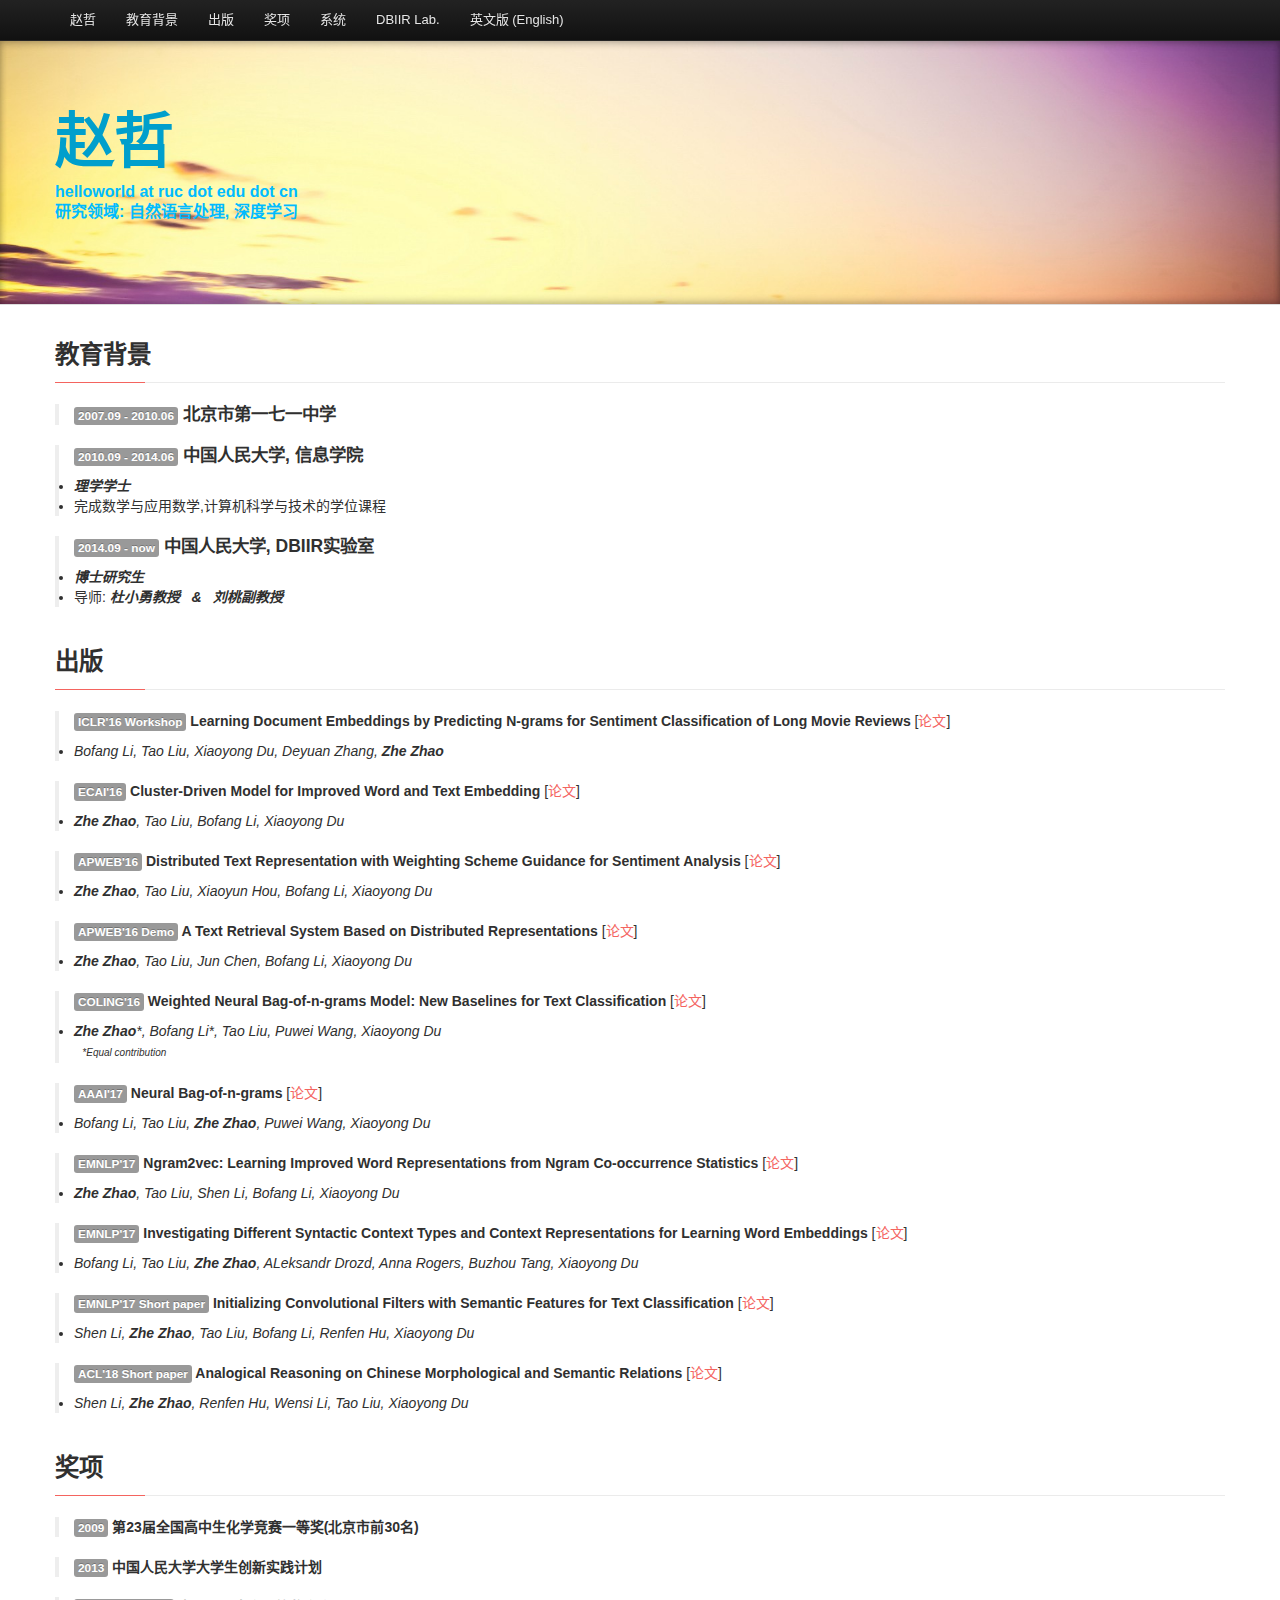
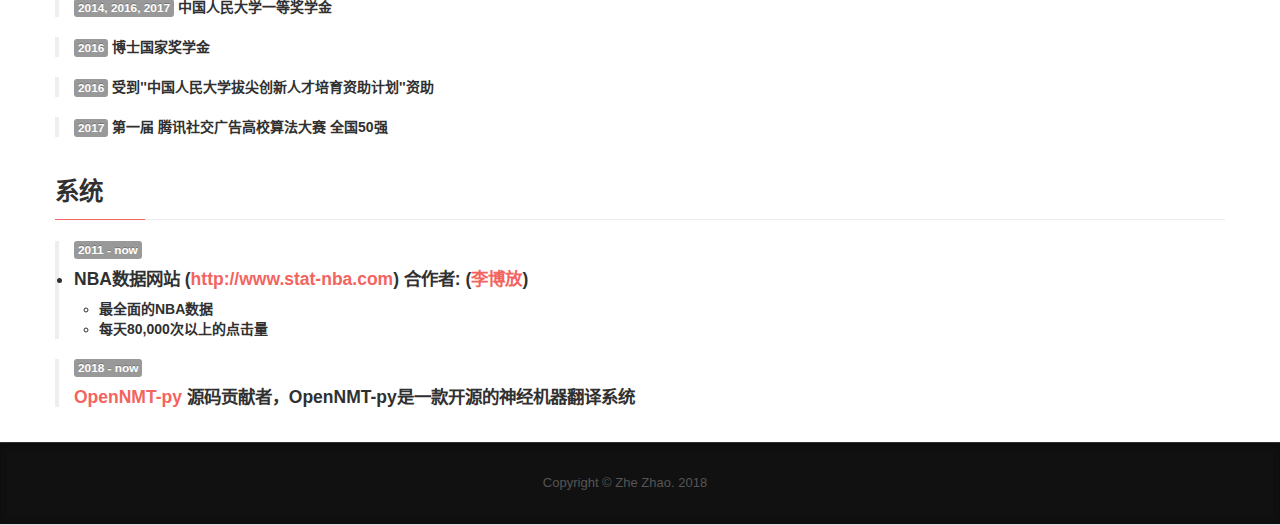
==== commit eae35187: "Update index_zh.html" ====
--- a/index_zh.html
+++ b/index_zh.html
@@ -311,6 +311,16 @@
 								</strong>
 							</h5>
 						</blockquote>
+						<blockquote>
+							<h5>
+								<strong> <span class="label label-default">2018 - now</span> 
+								<h4>
+								<strong> <a target="_blank" href="https://github.com/OpenNMT/OpenNMT-py">OpenNMT-py</a> 源码贡献者，OpenNMT-py是一款开源的神经机器翻译系统
+								</strong>
+								</h4>
+								</strong>
+							</h5>
+						</blockquote>
 					</div>
 				</div>
 				<!-- end tag cloud widget -->
@@ -326,7 +336,7 @@
 			<div class="row">
 				<div class="col-sm-12">
 					<span>Copyright &copy; <a
-						href="http://iir.ruc.edu.cn/~zhaoz/"> Zhe Zhao.</a> 2016
+						href="http://iir.ruc.edu.cn/~zhaoz/"> Zhe Zhao.</a> 2018
 					</span>
 				</div>
 			</div>
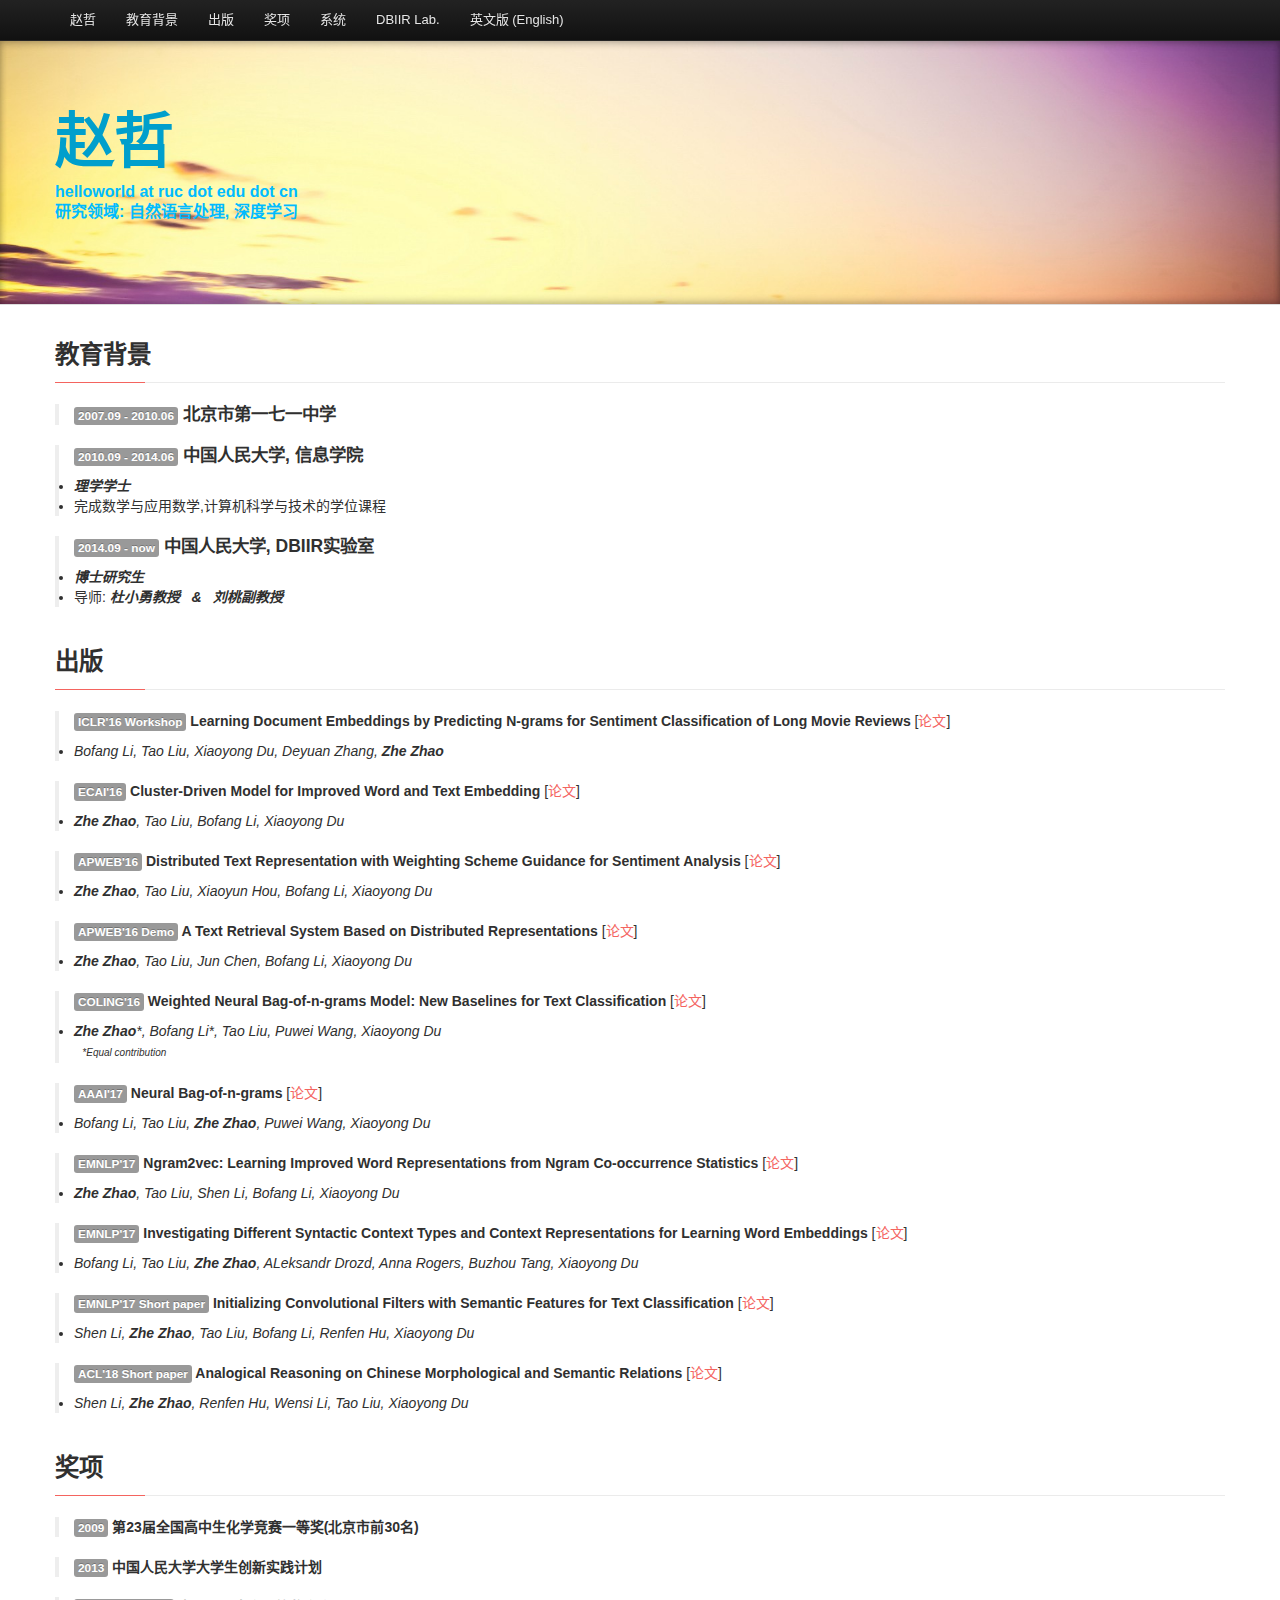
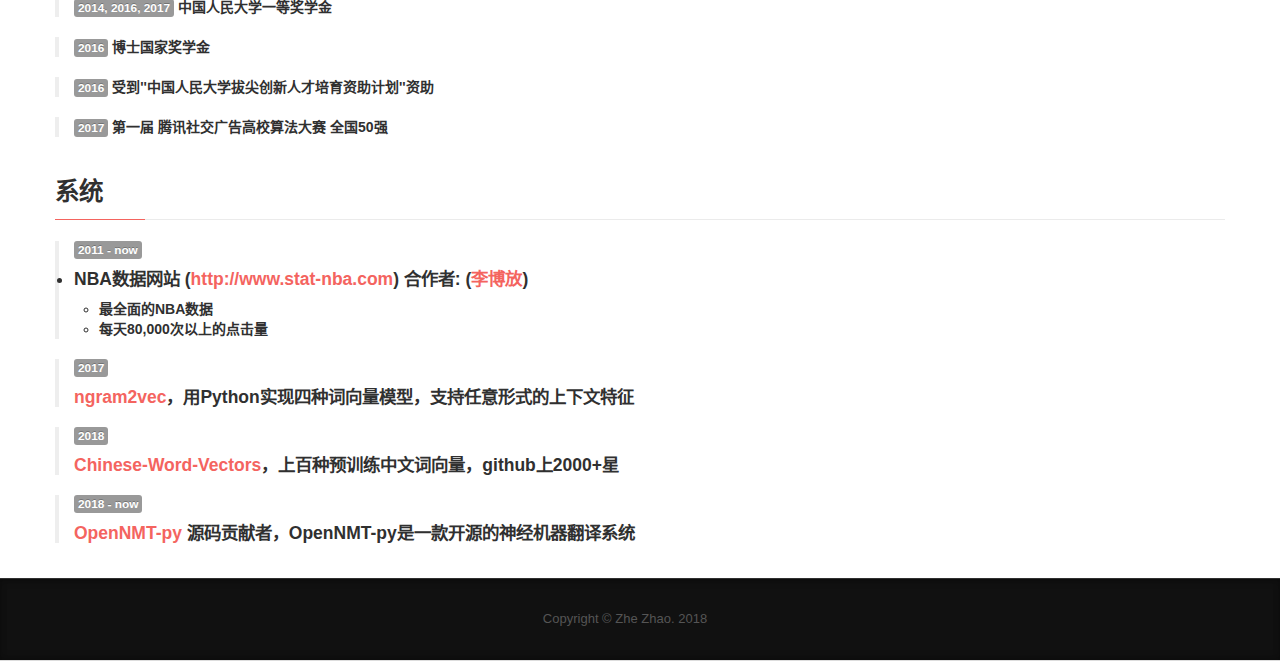
==== commit 19edd739: "Update index_zh.html" ====
--- a/index_zh.html
+++ b/index_zh.html
@@ -313,6 +313,26 @@
 						</blockquote>
 						<blockquote>
 							<h5>
+								<strong> <span class="label label-default">2017</span> 
+								<h4>
+								<strong> <a target="_blank" href="https://github.com/zhezhaoa/ngram2vec">ngram2vec</a>，用Python实现四种词向量模型，支持任意形式的上下文特征
+								</strong>
+								</h4>
+								</strong>
+							</h5>
+						</blockquote>
+						<blockquote>
+							<h5>
+								<strong> <span class="label label-default">2018</span> 
+								<h4>
+								<strong> <a target="_blank" href="https://github.com/Embedding/Chinese-Word-Vectors">Chinese-Word-Vectors</a>，上百种预训练中文词向量，github上2000+星 
+								</strong>
+								</h4>
+								</strong>
+							</h5>
+						</blockquote>
+						<blockquote>
+							<h5>
 								<strong> <span class="label label-default">2018 - now</span> 
 								<h4>
 								<strong> <a target="_blank" href="https://github.com/OpenNMT/OpenNMT-py">OpenNMT-py</a> 源码贡献者，OpenNMT-py是一款开源的神经机器翻译系统
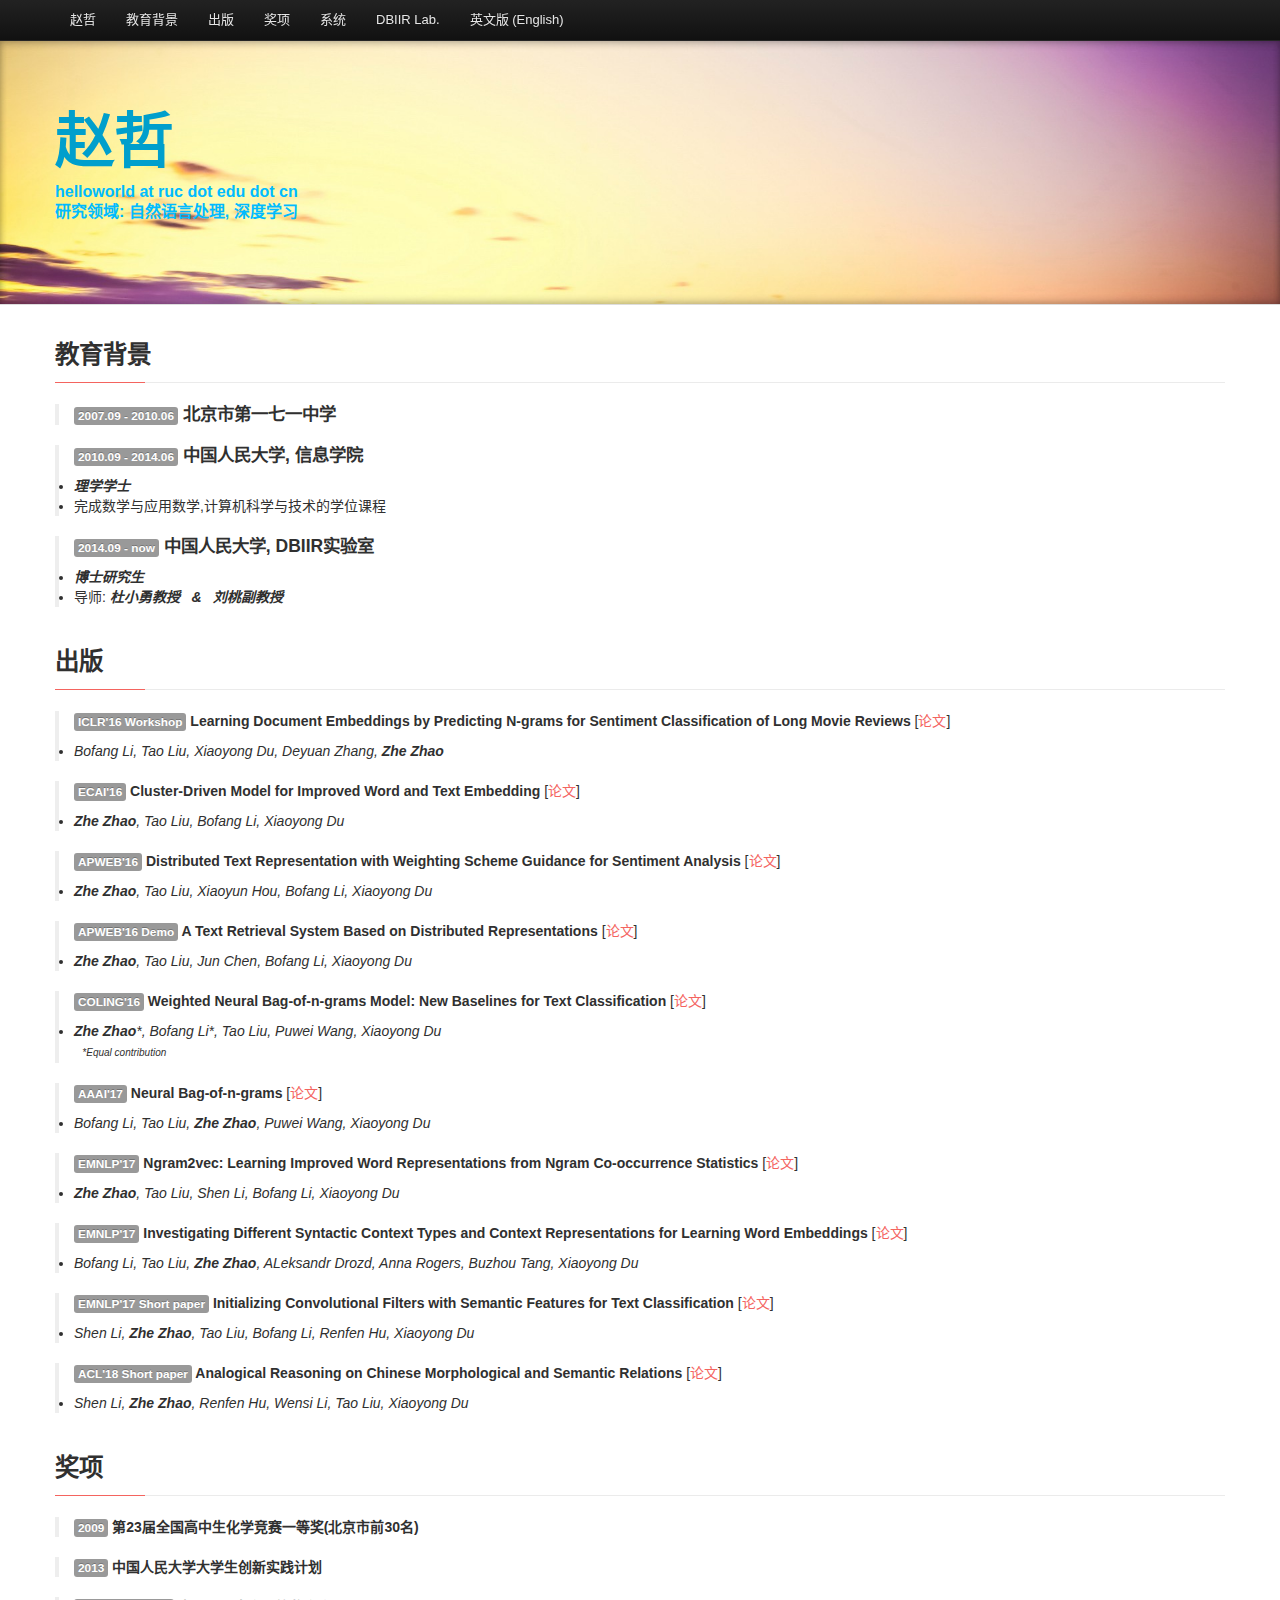
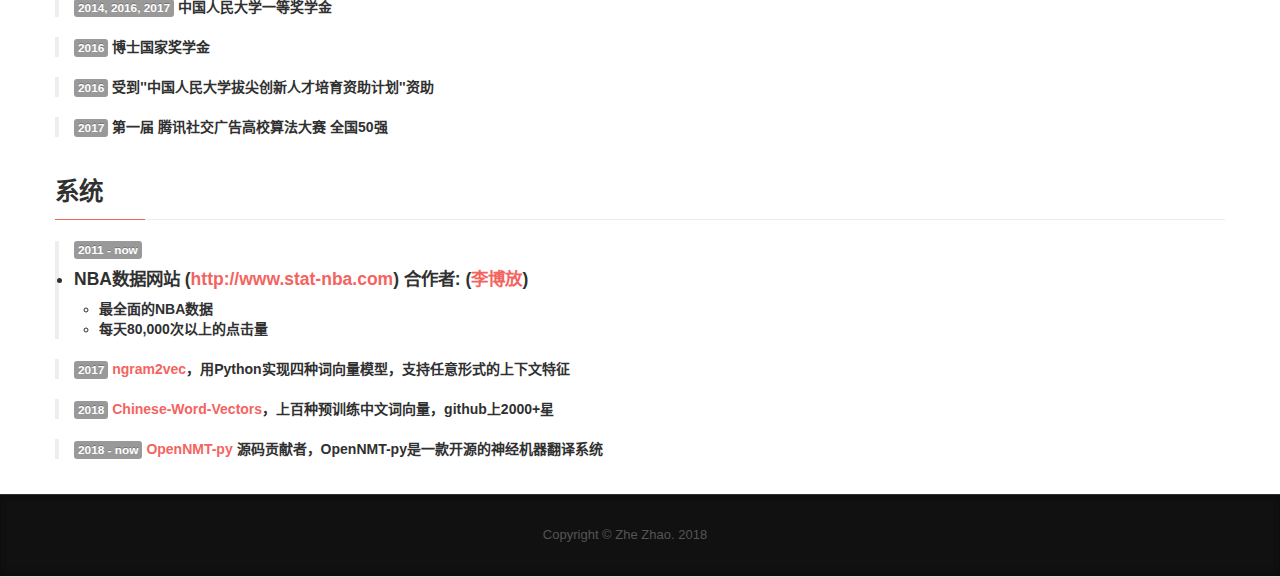
==== commit dbf8bf20: "Update index_zh.html" ====
--- a/index_zh.html
+++ b/index_zh.html
@@ -313,31 +313,19 @@
 						</blockquote>
 						<blockquote>
 							<h5>
-								<strong> <span class="label label-default">2017</span> 
-								<h4>
-								<strong> <a target="_blank" href="https://github.com/zhezhaoa/ngram2vec">ngram2vec</a>，用Python实现四种词向量模型，支持任意形式的上下文特征
-								</strong>
-								</h4>
-								</strong>
-							</h5>
-						</blockquote>
-						<blockquote>
-							<h5>
-								<strong> <span class="label label-default">2018</span> 
-								<h4>
-								<strong> <a target="_blank" href="https://github.com/Embedding/Chinese-Word-Vectors">Chinese-Word-Vectors</a>，上百种预训练中文词向量，github上2000+星 
-								</strong>
-								</h4>
-								</strong>
-							</h5>
-						</blockquote>
-						<blockquote>
-							<h5>
-								<strong> <span class="label label-default">2018 - now</span> 
-								<h4>
-								<strong> <a target="_blank" href="https://github.com/OpenNMT/OpenNMT-py">OpenNMT-py</a> 源码贡献者，OpenNMT-py是一款开源的神经机器翻译系统
-								</strong>
-								</h4>
+								<strong> <span class="label label-default">2017</span> <a target="_blank" href="https://github.com/zhezhaoa/ngram2vec">ngram2vec</a>，用Python实现四种词向量模型，支持任意形式的上下文特征
+								</strong>
+							</h5>
+						</blockquote>
+						<blockquote>
+							<h5>
+								<strong> <span class="label label-default">2018</span> <a target="_blank" href="https://github.com/Embedding/Chinese-Word-Vectors">Chinese-Word-Vectors</a>，上百种预训练中文词向量，github上2000+星 
+								</strong>
+							</h5>
+						</blockquote>
+						<blockquote>
+							<h5>
+								<strong> <span class="label label-default">2018 - now</span> <a target="_blank" href="https://github.com/OpenNMT/OpenNMT-py">OpenNMT-py</a> 源码贡献者，OpenNMT-py是一款开源的神经机器翻译系统
 								</strong>
 							</h5>
 						</blockquote>
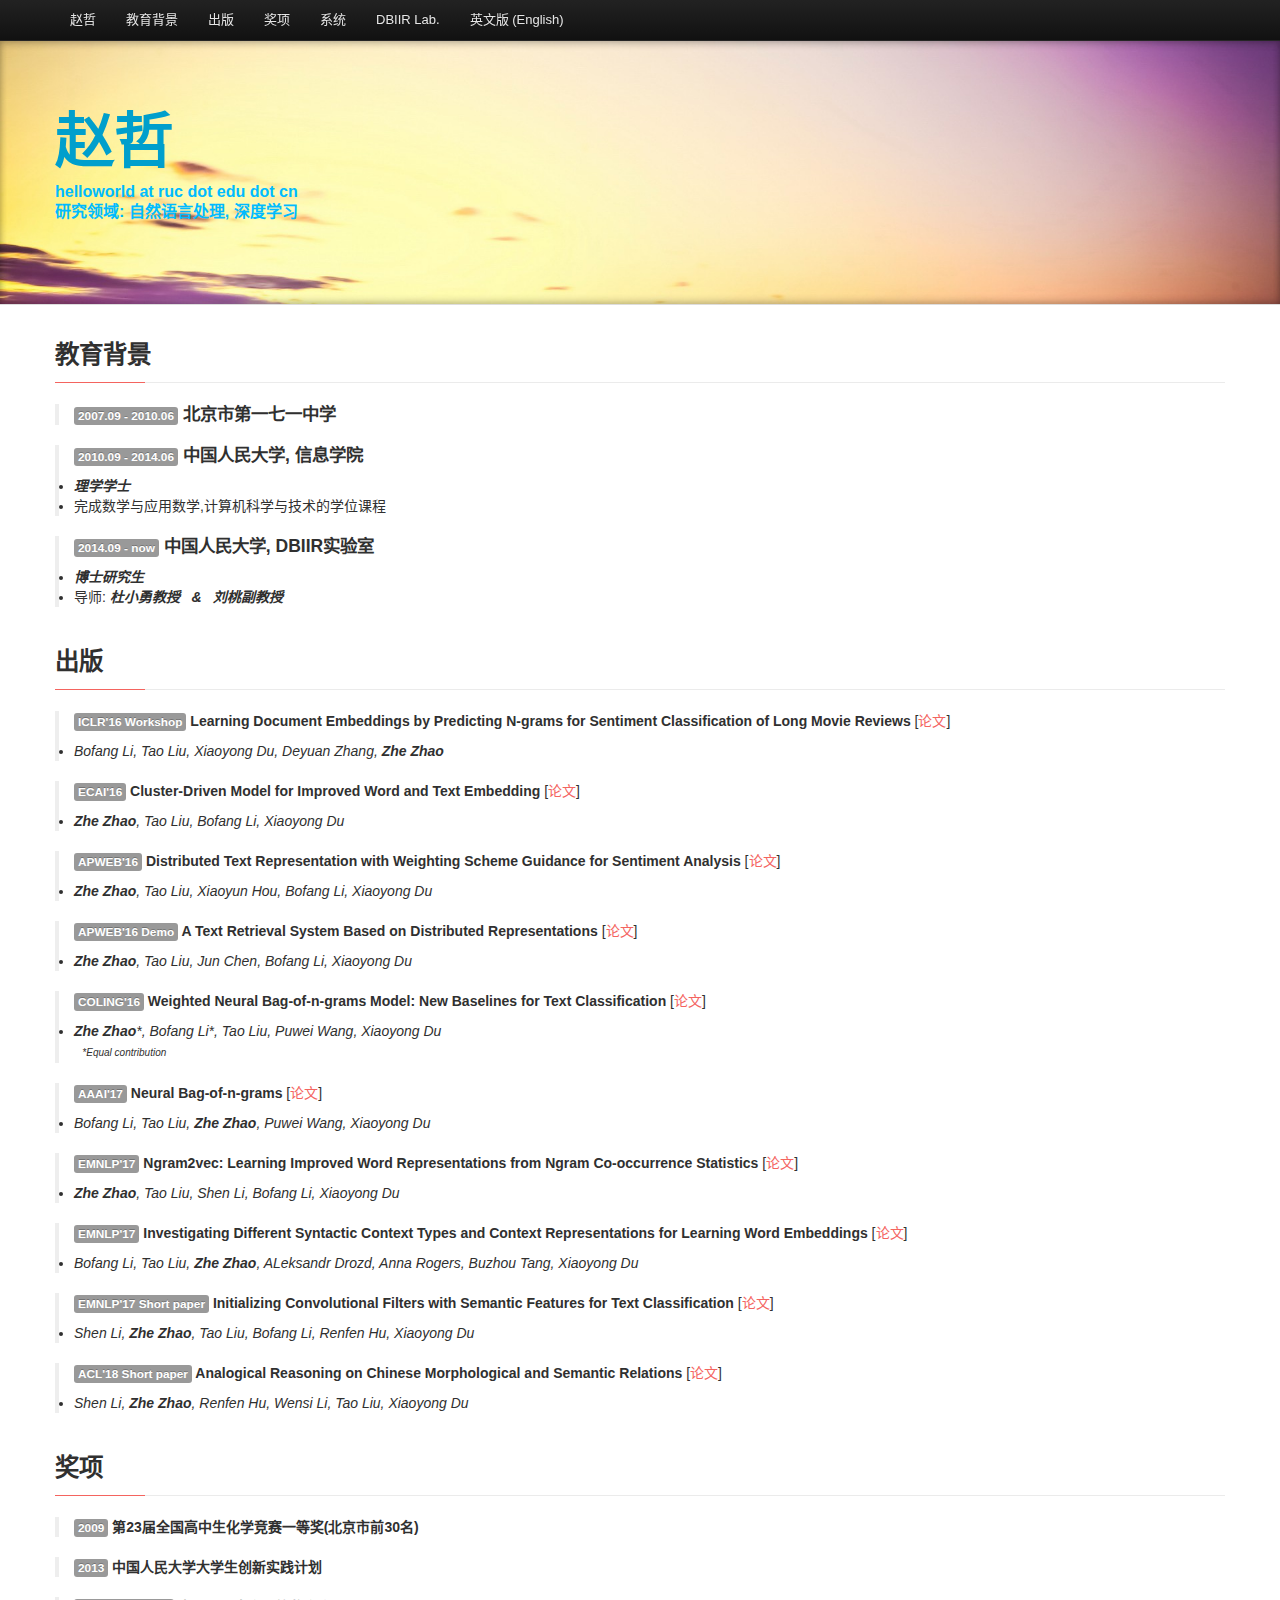
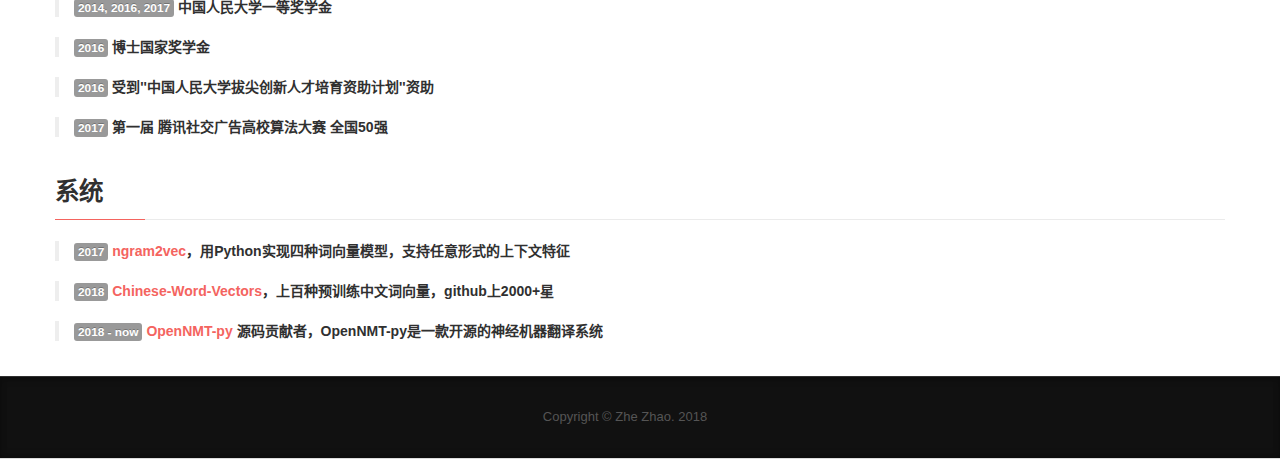
==== commit e9805190: "Update index_zh.html" ====
--- a/index_zh.html
+++ b/index_zh.html
@@ -295,22 +295,6 @@
 				<div class="widget">
 					<h3 class="title"><strong>系统</strong></h3>
 					<div class="content community">
-					    <blockquote>
-							<h5>
-								<strong> <span class="label label-default">2011 - now</span> 
-								<h4>
-								<strong>
-								<li>NBA数据网站 (<a target="_blank" href="http://www.stat-nba.com">http://www.stat-nba.com</a>) 合作者: (<a target="_blank" href="http://iir.ruc.edu.cn/~libf/">李博放</a>)
-								</strong>
-								</h4>
-								<ul style="list-style-type:circle">
-								<li>最全面的NBA数据</li>
-								<li>每天80,000次以上的点击量</li>
-								</ul>
-								</li>
-								</strong>
-							</h5>
-						</blockquote>
 						<blockquote>
 							<h5>
 								<strong> <span class="label label-default">2017</span> <a target="_blank" href="https://github.com/zhezhaoa/ngram2vec">ngram2vec</a>，用Python实现四种词向量模型，支持任意形式的上下文特征
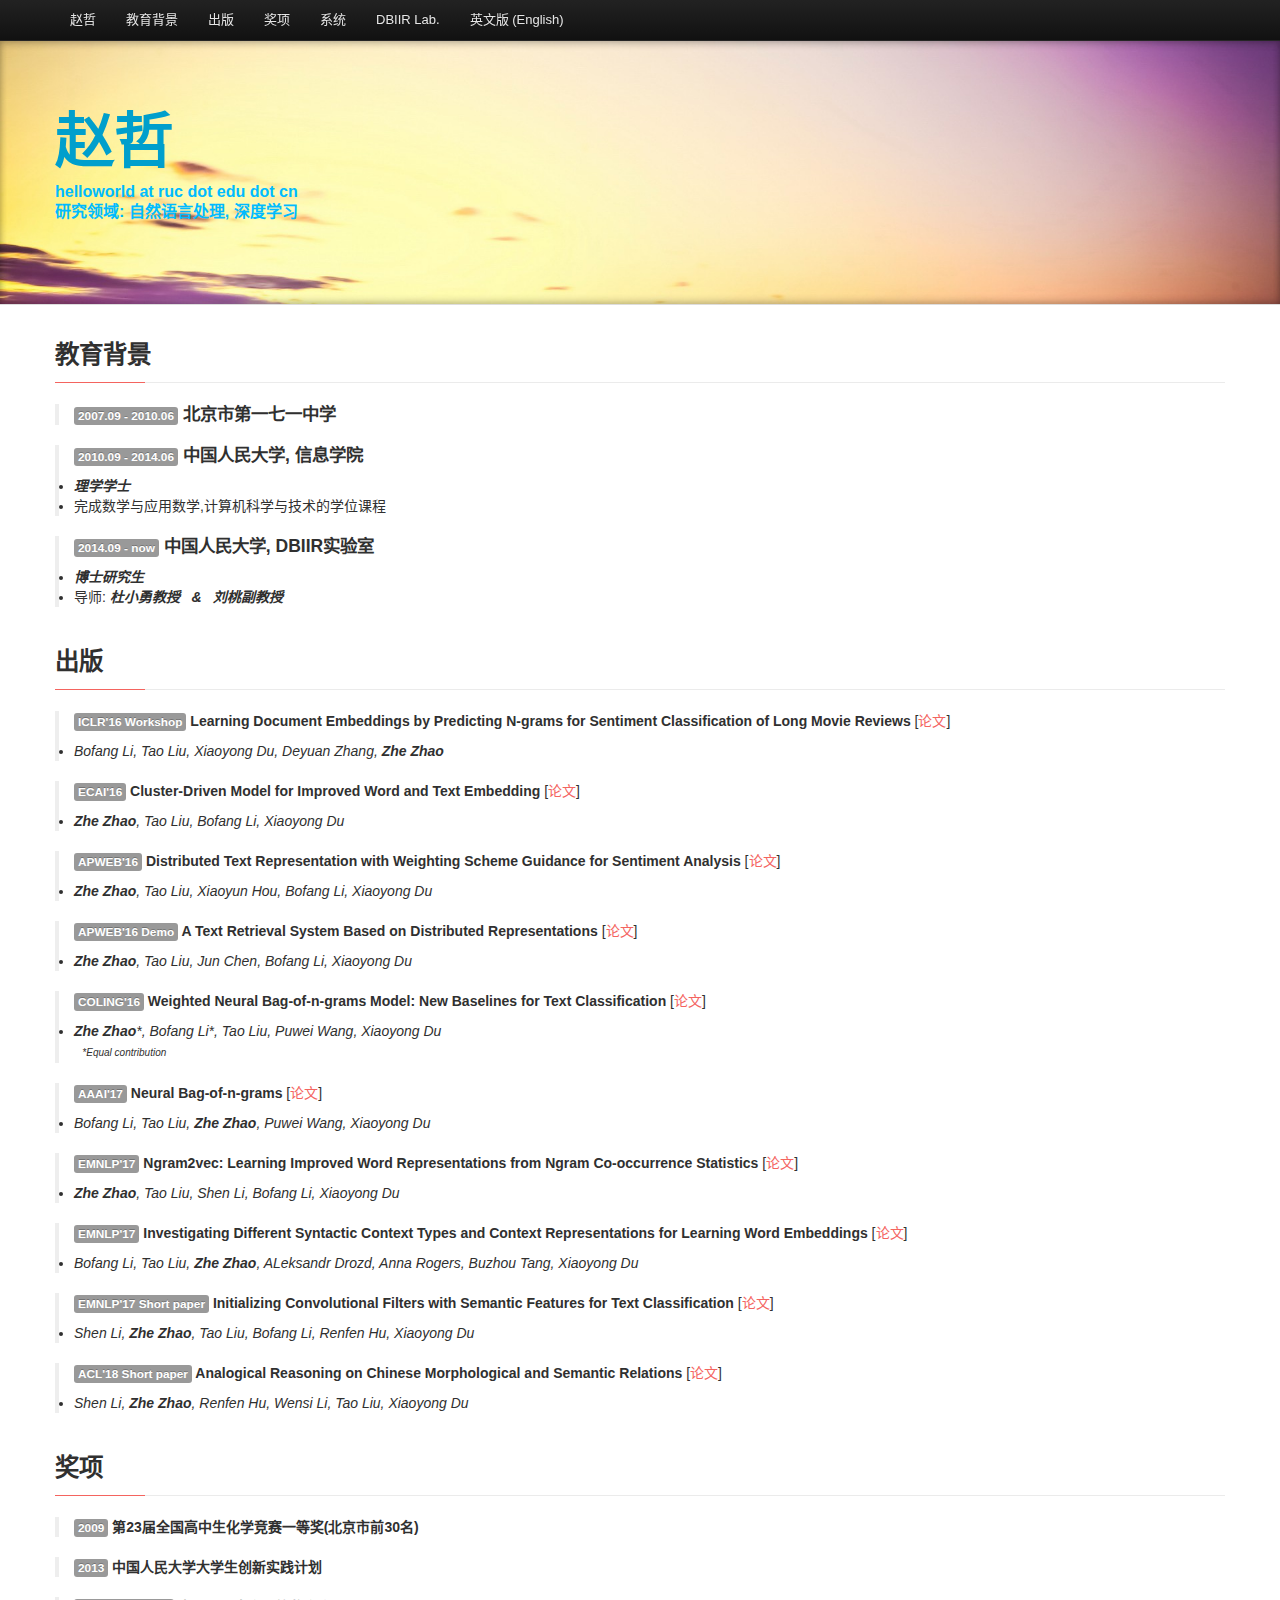
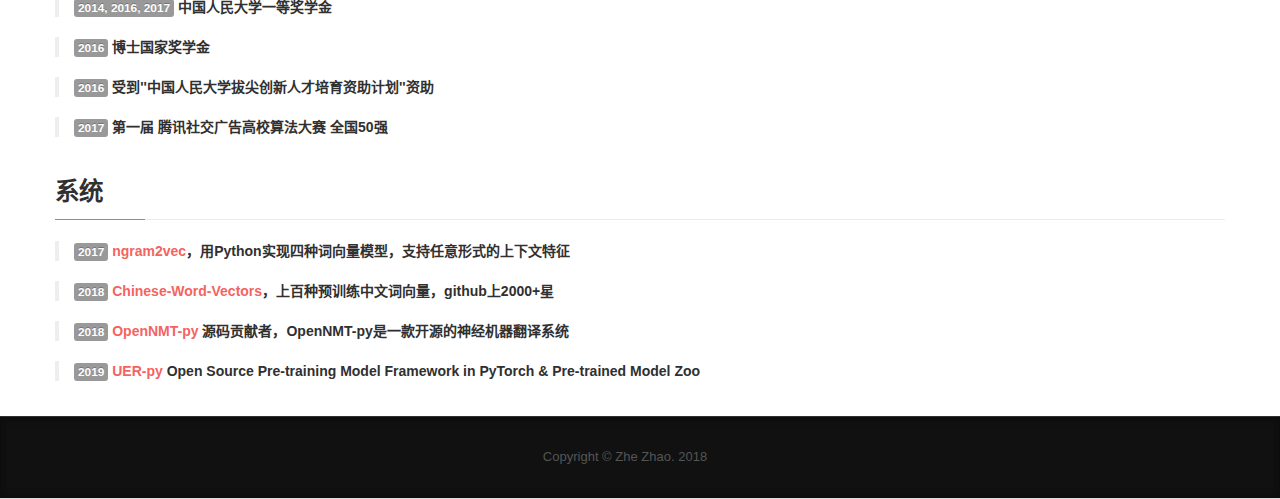
==== commit 076f0943: "Update index_zh.html" ====
--- a/index_zh.html
+++ b/index_zh.html
@@ -309,7 +309,13 @@
 						</blockquote>
 						<blockquote>
 							<h5>
-								<strong> <span class="label label-default">2018 - now</span> <a target="_blank" href="https://github.com/OpenNMT/OpenNMT-py">OpenNMT-py</a> 源码贡献者，OpenNMT-py是一款开源的神经机器翻译系统
+								<strong> <span class="label label-default">2018</span> <a target="_blank" href="https://github.com/OpenNMT/OpenNMT-py">OpenNMT-py</a> 源码贡献者，OpenNMT-py是一款开源的神经机器翻译系统
+								</strong>
+							</h5>
+						</blockquote>
+						<blockquote>
+							<h5>
+								<strong> <span class="label label-default">2019</span> <a target="_blank" href="https://github.com/dbiir/UER-py">UER-py</a> Open Source Pre-training Model Framework in PyTorch & Pre-trained Model Zoo
 								</strong>
 							</h5>
 						</blockquote>
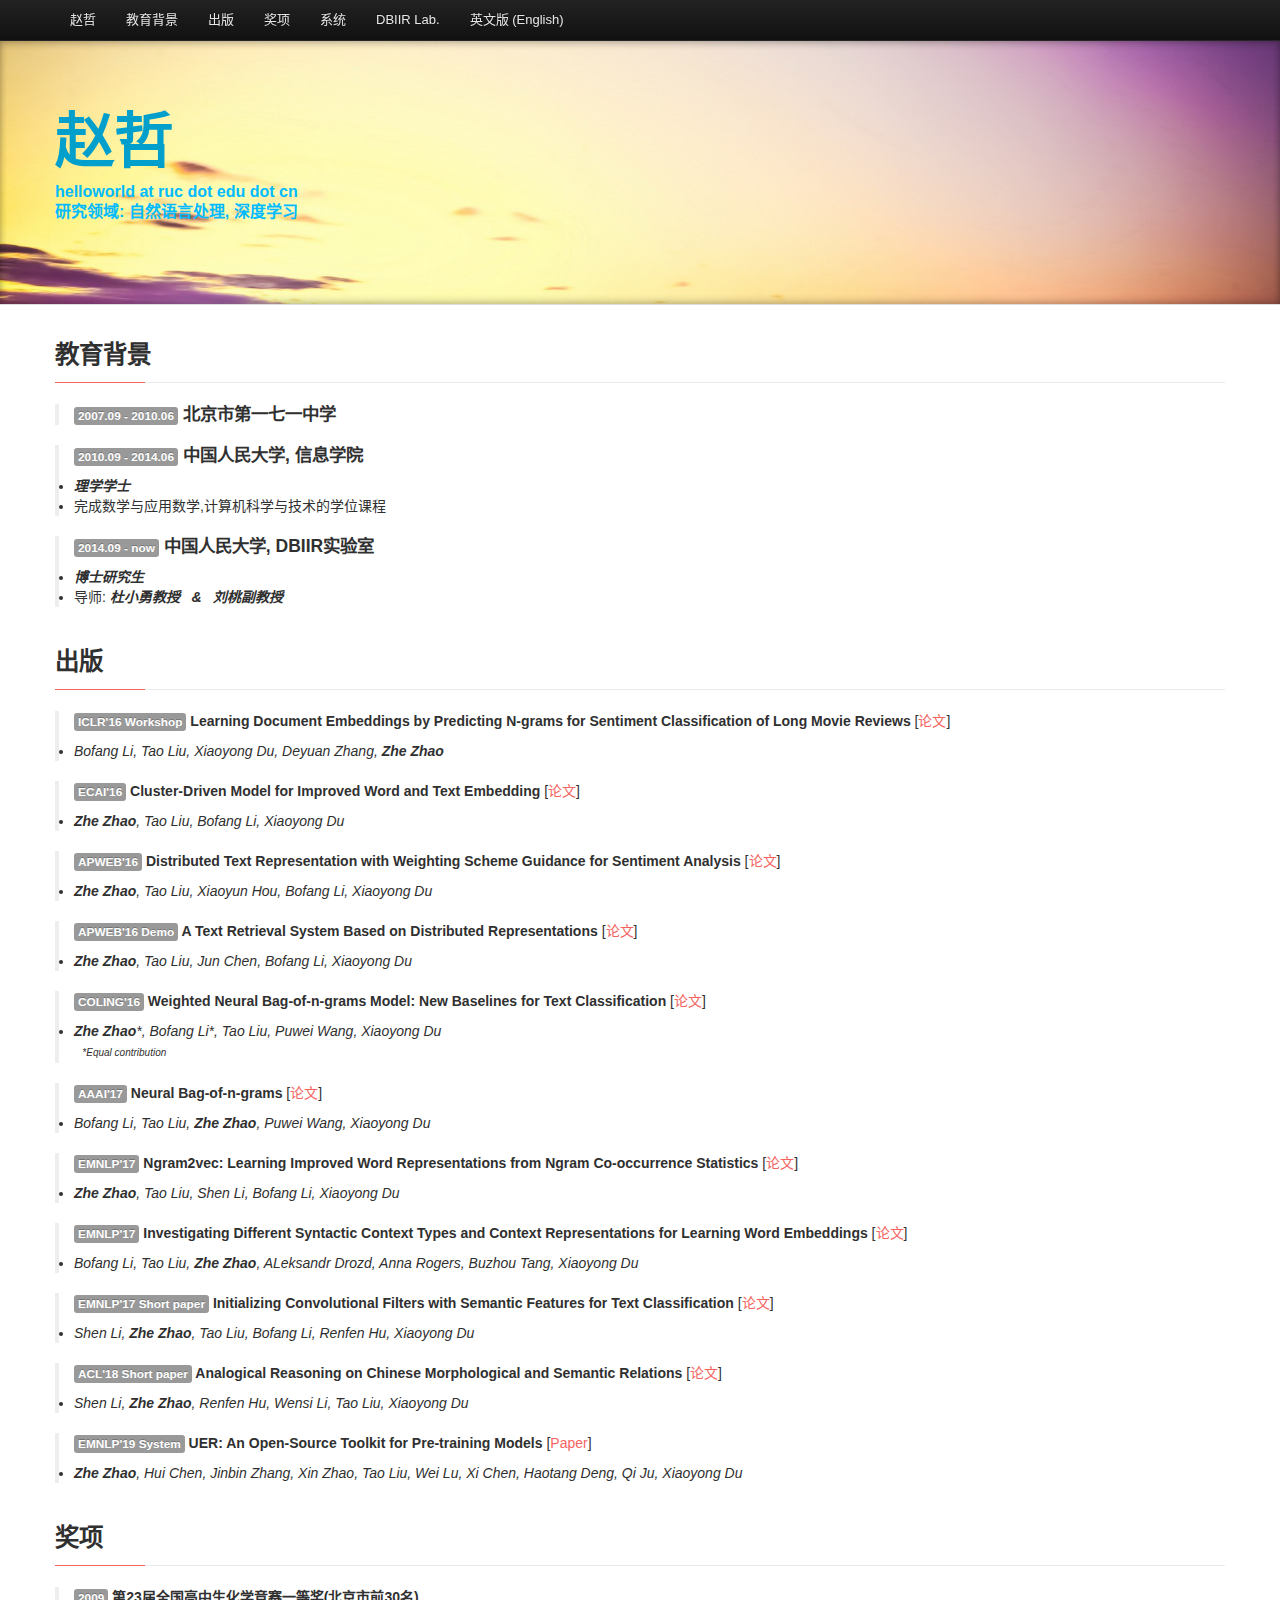
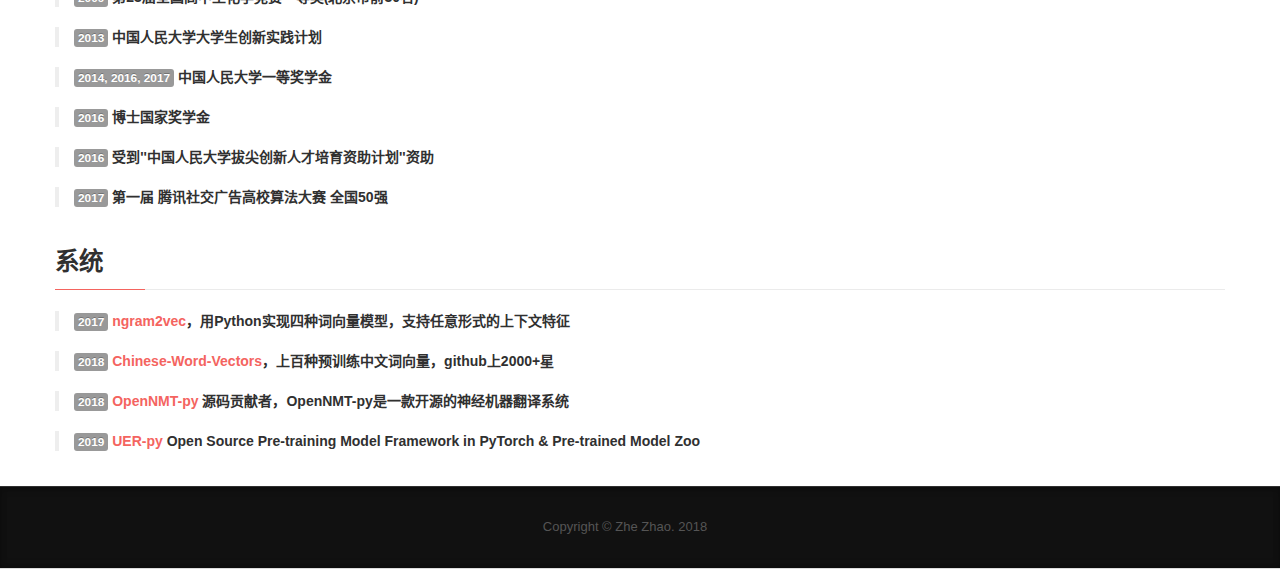
==== commit e346d82f: "Update index_zh.html" ====
--- a/index_zh.html
+++ b/index_zh.html
@@ -240,6 +240,16 @@
 								<li><em>Shen Li, <strong>Zhe Zhao</strong>, Renfen Hu, Wensi Li, Tao Liu, Xiaoyong Du </em></li>
 							</h5>
 						</blockquote>
+						<blockquote>
+							<h5>
+								<strong> <span class="label label-default">EMNLP'19 System</span> 
+								UER: An Open-Source Toolkit for Pre-training Models</strong>
+								[<a href="">Paper</a>]
+							</h5>
+							<h5>
+								<li><em><strong>Zhe Zhao</strong>, Hui Chen, Jinbin Zhang, Xin Zhao, Tao Liu, Wei Lu, Xi Chen, Haotang Deng, Qi Ju, Xiaoyong Du </em></li>
+							</h5>
+						</blockquote>
 					</div>
 				</div>
 				<!-- end tag cloud widget -->
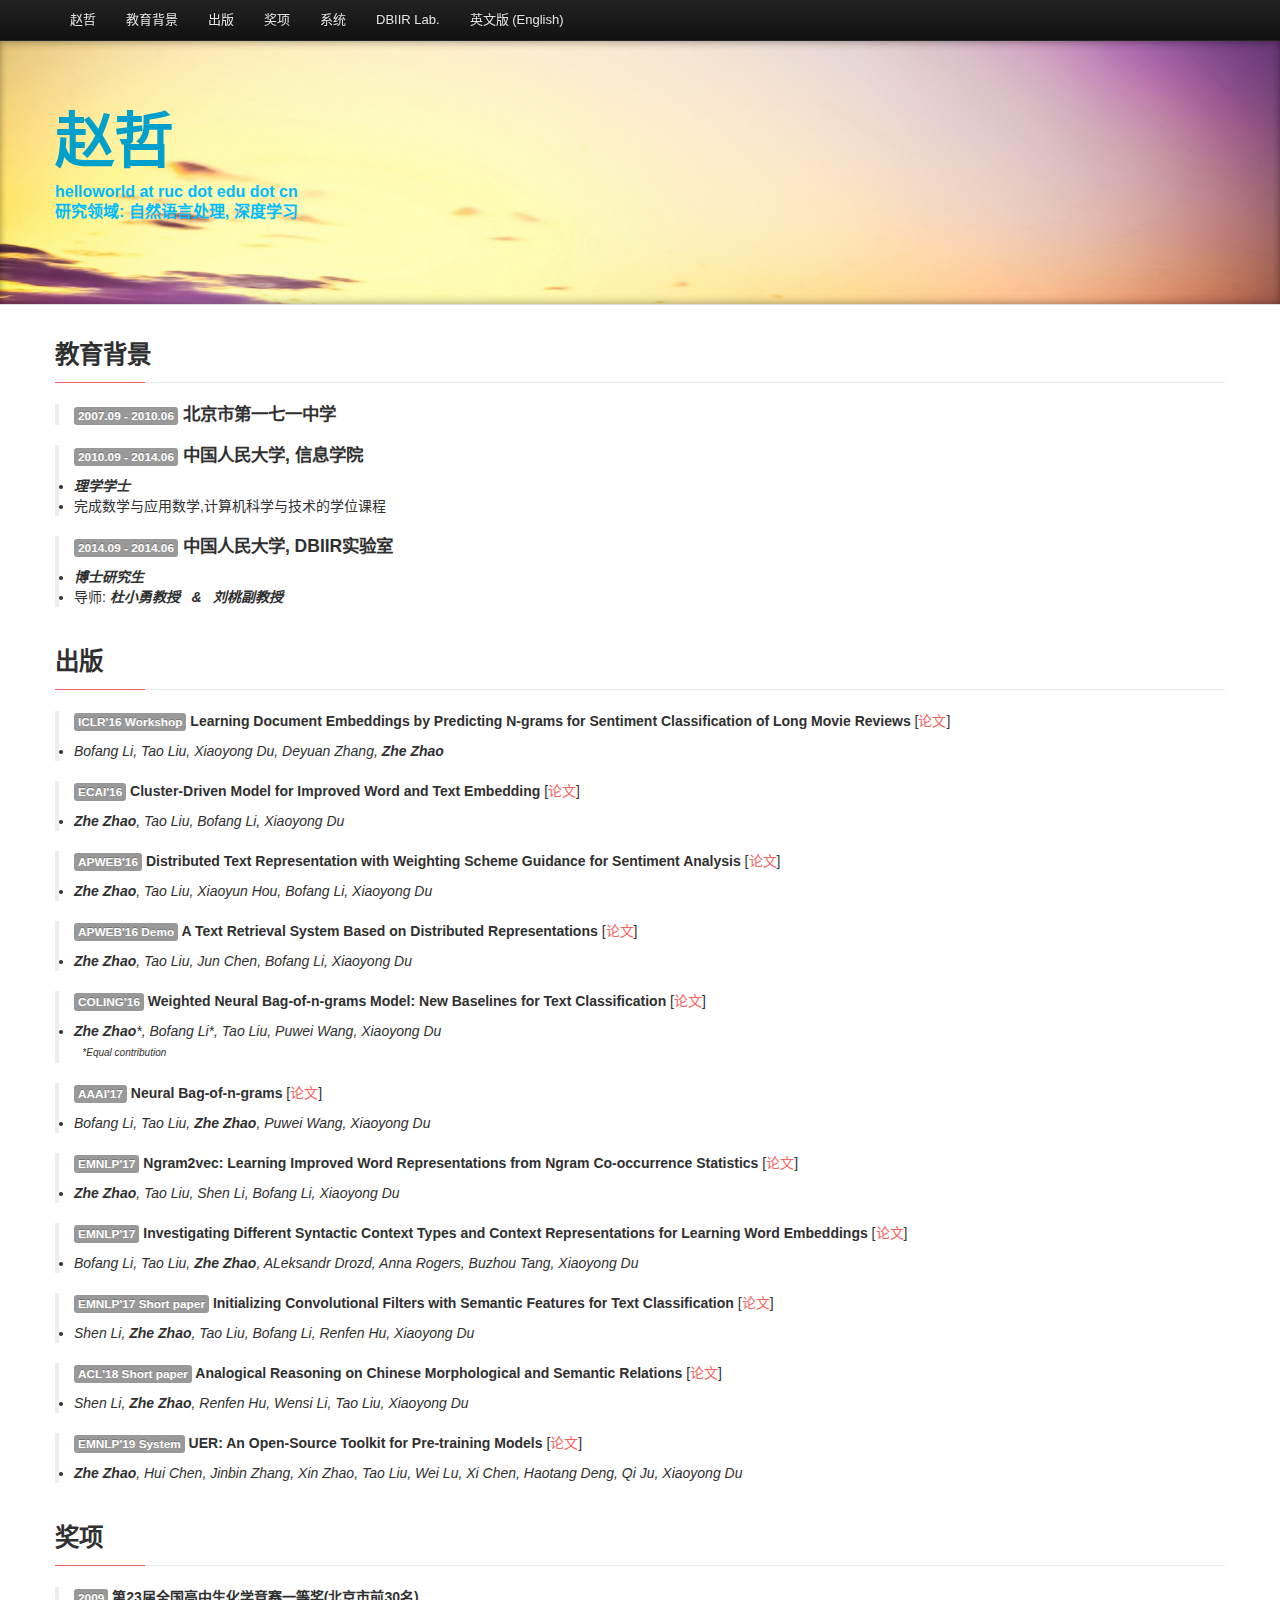
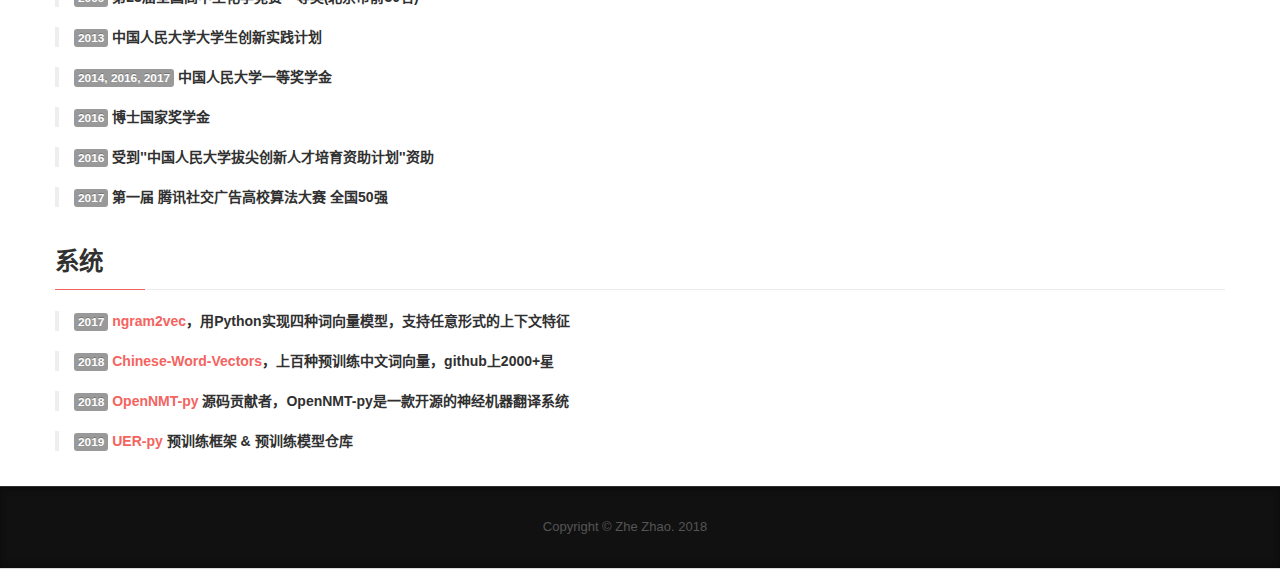
==== commit 0c76cea7: "Update index_zh.html" ====
--- a/index_zh.html
+++ b/index_zh.html
@@ -122,7 +122,7 @@
 						<blockquote>
 							<h4>
 								<strong> <span class="label label-default">2014.09
-										- now</span> 中国人民大学, DBIIR实验室
+										- 2014.06</span> 中国人民大学, DBIIR实验室
 								</strong>
 							</h4>
 							<h5>
@@ -244,7 +244,7 @@
 							<h5>
 								<strong> <span class="label label-default">EMNLP'19 System</span> 
 								UER: An Open-Source Toolkit for Pre-training Models</strong>
-								[<a href="">Paper</a>]
+								[<a href="">论文</a>]
 							</h5>
 							<h5>
 								<li><em><strong>Zhe Zhao</strong>, Hui Chen, Jinbin Zhang, Xin Zhao, Tao Liu, Wei Lu, Xi Chen, Haotang Deng, Qi Ju, Xiaoyong Du </em></li>
@@ -325,7 +325,7 @@
 						</blockquote>
 						<blockquote>
 							<h5>
-								<strong> <span class="label label-default">2019</span> <a target="_blank" href="https://github.com/dbiir/UER-py">UER-py</a> Open Source Pre-training Model Framework in PyTorch & Pre-trained Model Zoo
+								<strong> <span class="label label-default">2019</span> <a target="_blank" href="https://github.com/dbiir/UER-py">UER-py</a> 预训练框架 & 预训练模型仓库
 								</strong>
 							</h5>
 						</blockquote>
